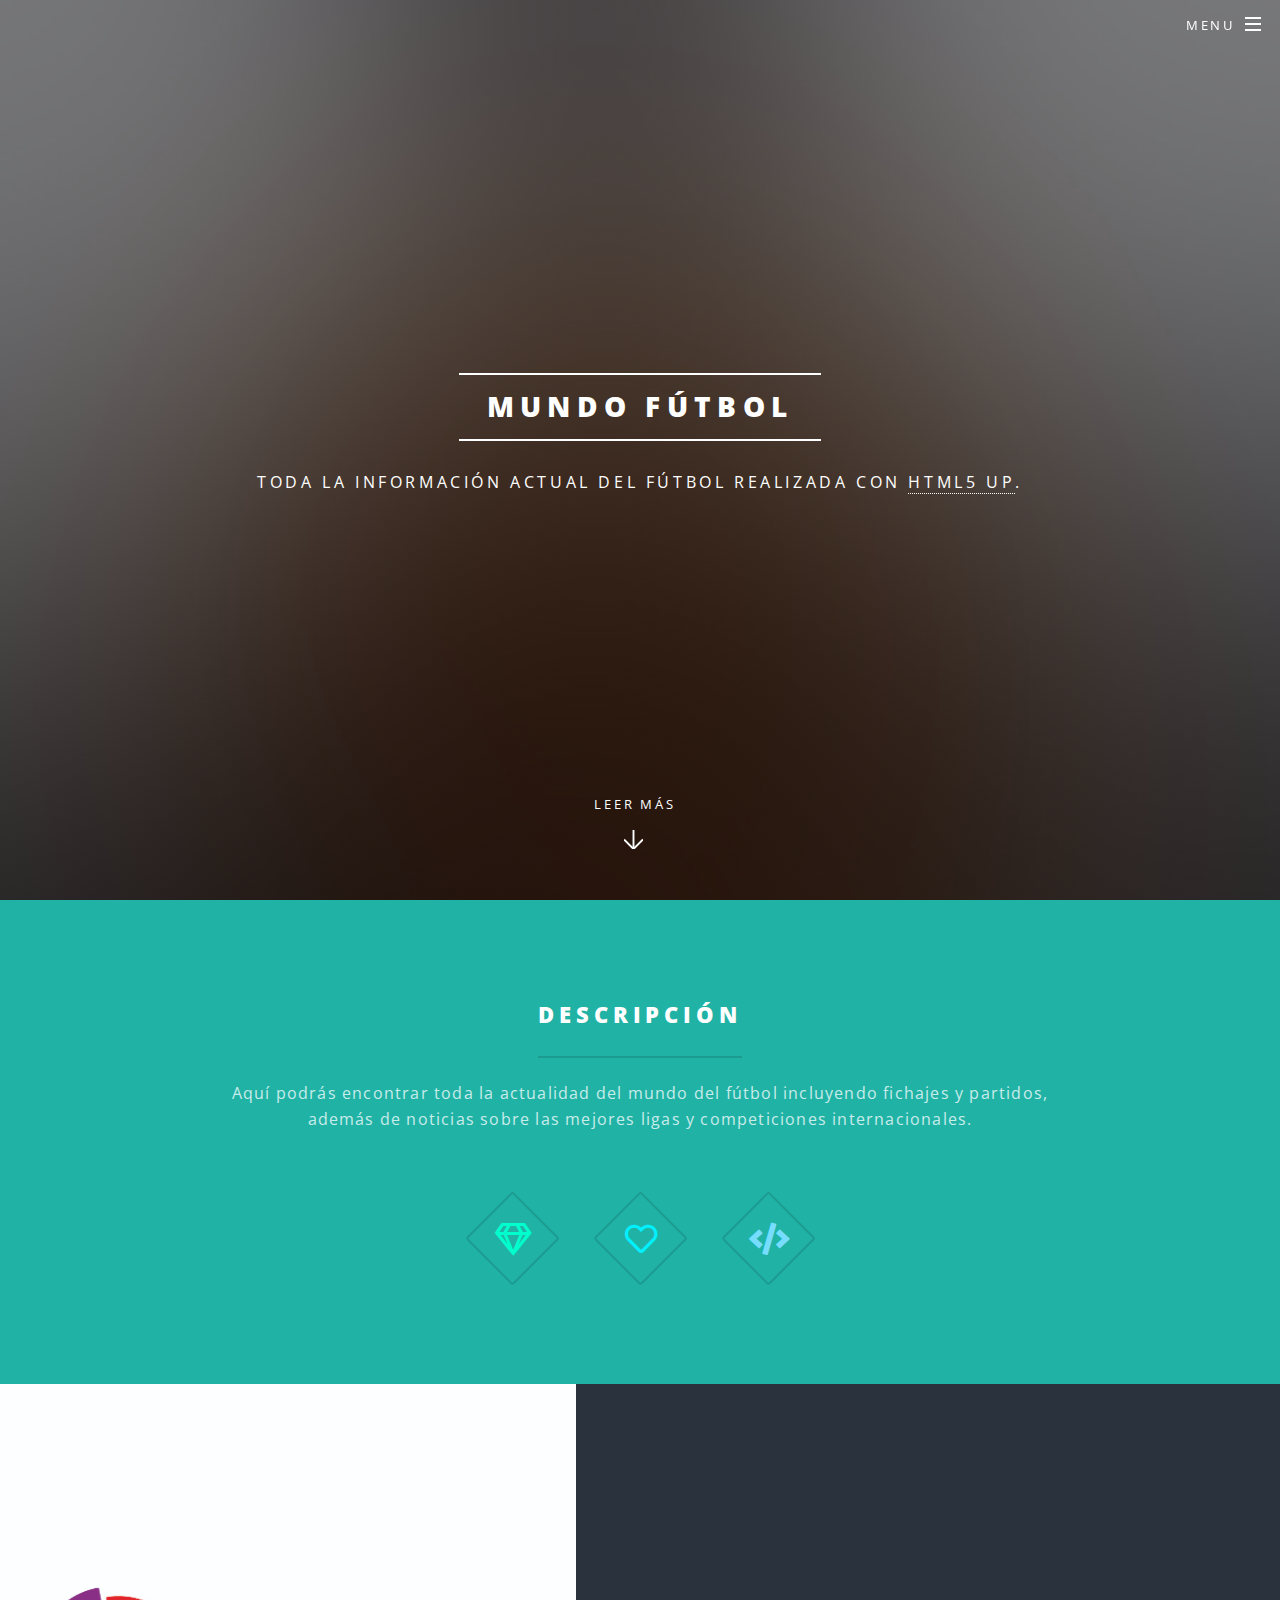
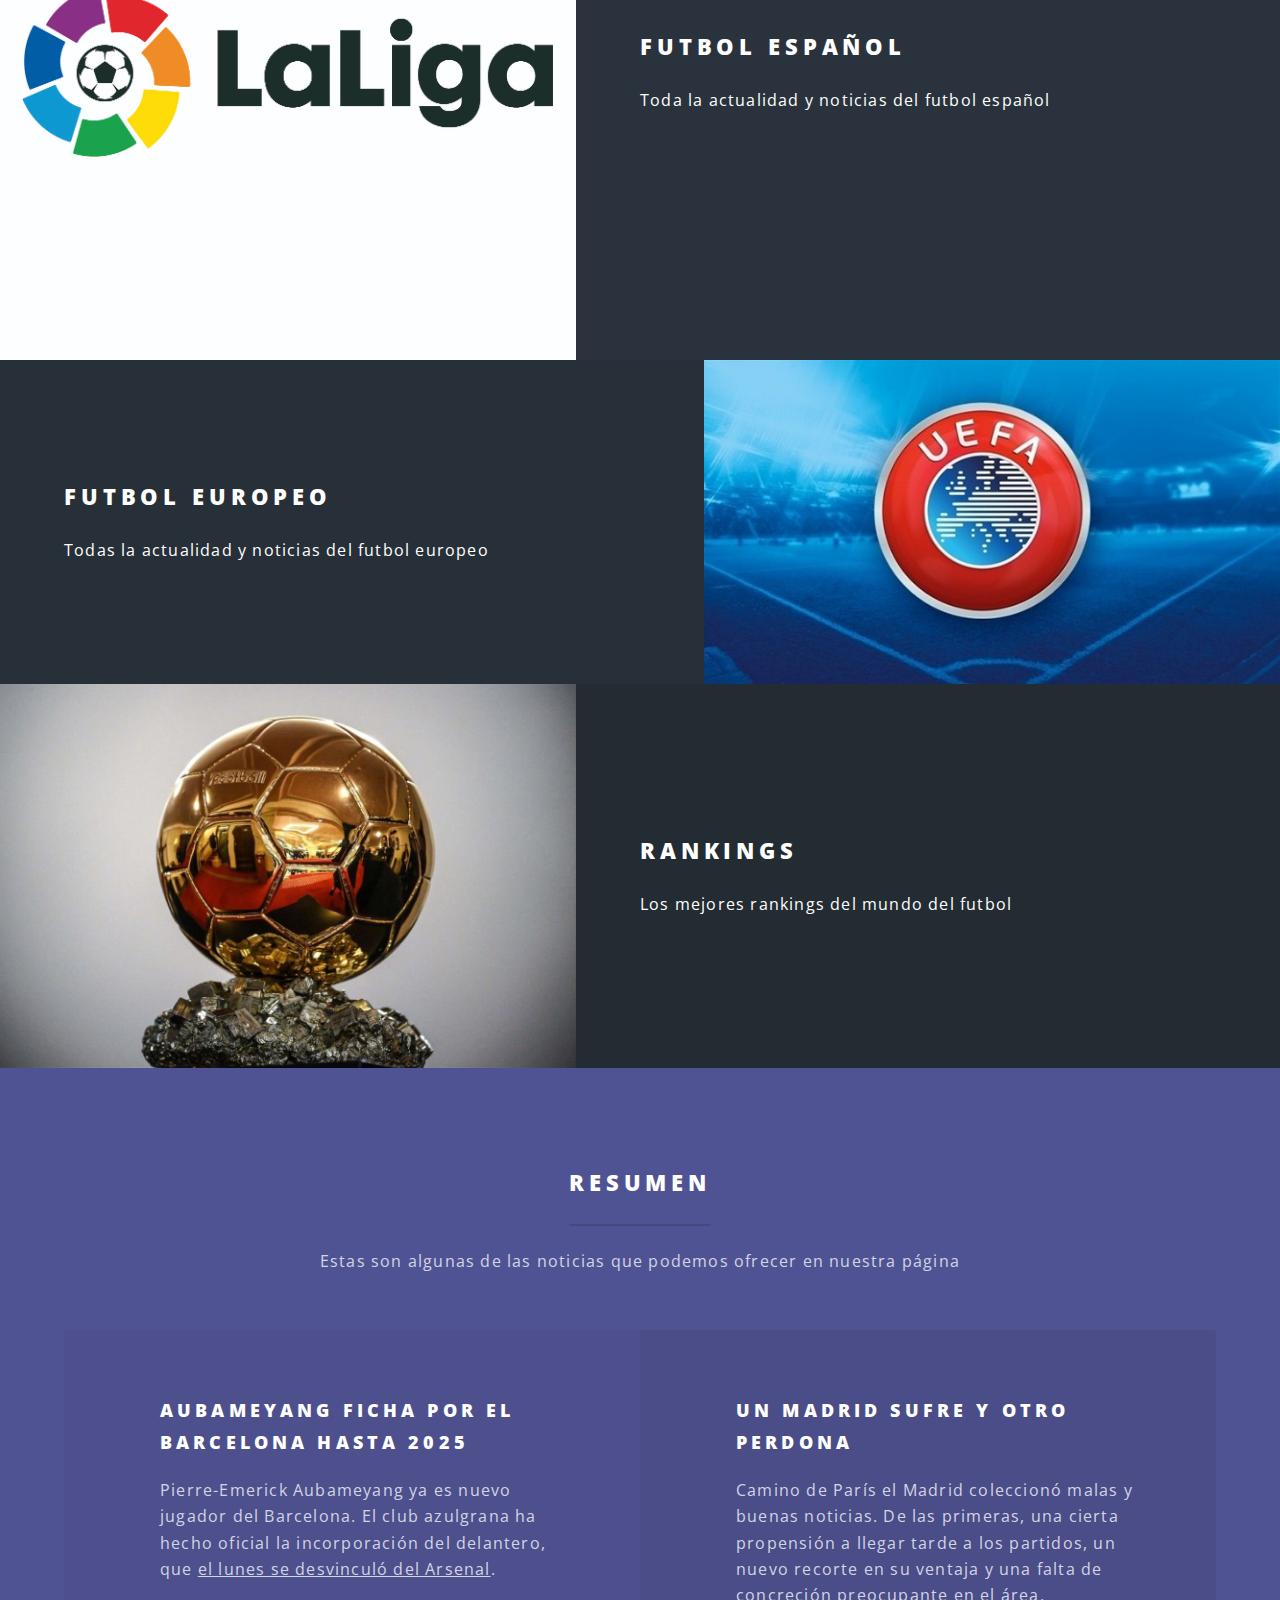
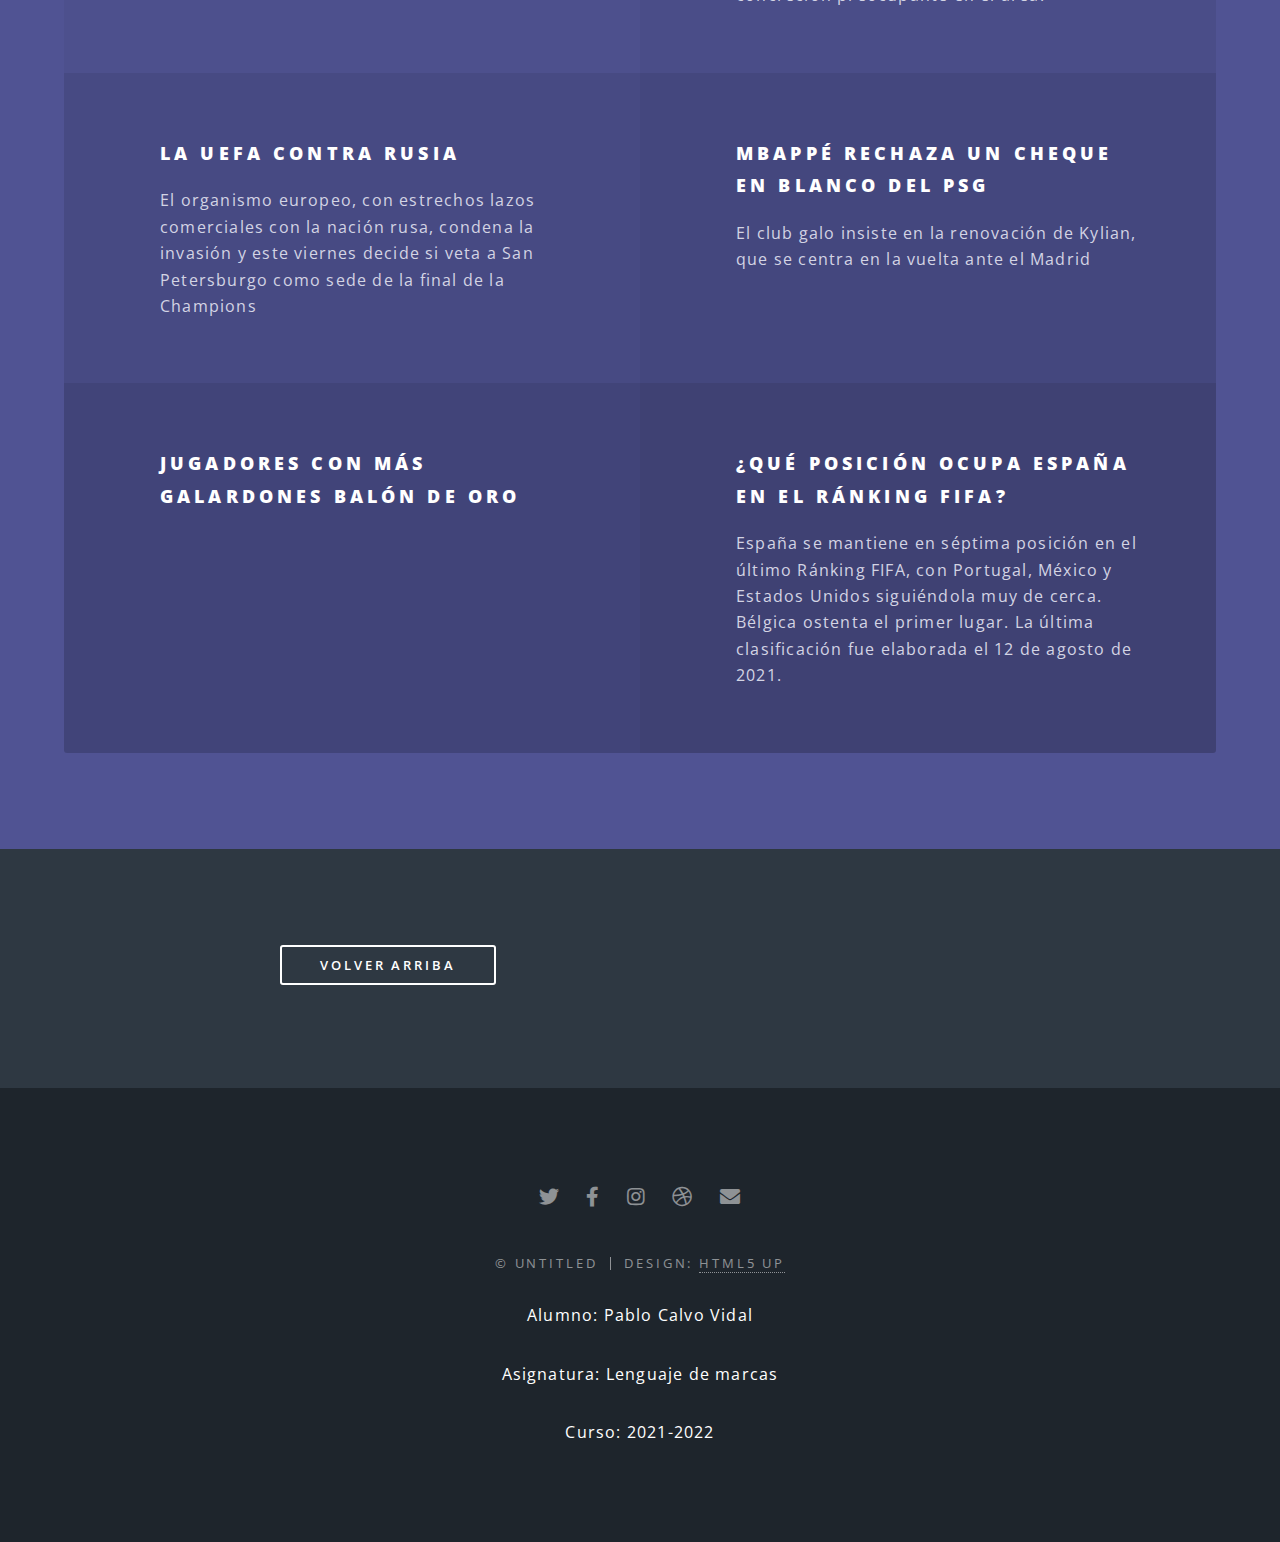
==== index.html @ 1aa82de8 "portada" ====
<!DOCTYPE HTML>
<!--
	Spectral by HTML5 UP
	html5up.net | @ajlkn
	Free for personal and commercial use under the CCA 3.0 license (html5up.net/license)
-->
<html>
	<head>
		<title>Spectral by HTML5 UP</title>
		<meta charset="utf-8" />
		<meta name="viewport" content="width=device-width, initial-scale=1, user-scalable=no" />
		<link rel="stylesheet" href="assets/css/main.css" />
		<noscript><link rel="stylesheet" href="assets/css/noscript.css" /></noscript>
	</head>
	<body class="landing is-preload">

		<!-- Page Wrapper -->
			<div id="page-wrapper">

				<!-- Header -->
					<header id="header" class="alt">
						<h1><a href="index.html">Spectral</a></h1>
						<nav id="nav">
							<ul>
								<li class="special">
									<a href="#menu" class="menuToggle"><span>Menu</span></a>
									<div id="menu">
										<ul>
											<li><a href="index.html">Home</a></li>
											<li><a href="generic.html">Generic</a></li>
											<li><a href="elements.html">Elements</a></li>
											<li><a href="#">Sign Up</a></li>
											<li><a href="#">Log In</a></li>
										</ul>
									</div>
								</li>
							</ul>
						</nav>
					</header>

				<!-- Banner -->
					<section id="banner">
						<div class="inner">
							<h2>Mundo Fútbol</h2>
							<p>Toda la información actual del fútbol realizada con <a href="http://html5up.net">HTML5 UP</a>.</p>
						</div>
						<a href="#one" class="more scrolly">Leer más</a>
					</section>

				<!-- One -->
					<section id="one" class="wrapper style1 special">
						<div class="inner">
							<header class="major">
								<h2>Descripción</h2>
								<p>Aquí podrás encontrar toda la actualidad del mundo del fútbol incluyendo fichajes y partidos, <br> 
					            además de noticias sobre las mejores ligas y competiciones internacionales.</p>
							</header>
							<ul class="icons major">
								<li><span class="icon fa-gem major style1"><span class="label">Lorem</span></span></li>
								<li><span class="icon fa-heart major style2"><span class="label">Ipsum</span></span></li>
								<li><span class="icon solid fa-code major style3"><span class="label">Dolor</span></span></li>
							</ul>
						</div>
					</section>

				<!-- Two -->
					<section id="two" class="wrapper alt style2">
						<section class="spotlight">
							<div class="image"><img src="images/LaLiga.jpg" alt="" /></div><div class="content">
								<h2>Futbol Español</h2>
								<p>Toda la actualidad y noticias del futbol español</p>
							</div>
						</section>
						<section class="spotlight">
							<div class="image"><img src="images/UEFA.jpg" alt="" /></div><div class="content">
								<h2>Futbol Europeo</h2>
								<p>Todas la actualidad y noticias del futbol europeo</p>
							</div>
						</section>
						<section class="spotlight">
							<div class="image"><img src="images/BalonDeOro.jpg" alt="" /></div><div class="content">
								<h2>Rankings</h2>
								<p>Los mejores rankings del mundo del futbol</p>
							</div>
						</section>
					</section>

				<!-- Three -->
					<section id="three" class="wrapper style3 special">
						<div class="inner">
							<header class="major">
								<h2>Resumen</h2>
								<p>Estas son algunas de las noticias que podemos ofrecer en nuestra página</p>
							</header>
							<ul class="features">
								<li>
									<h3>Aubameyang ficha por el Barcelona hasta 2025</h3>
									<p>Pierre-Emerick Aubameyang ya es nuevo jugador del Barcelona. El club azulgrana ha hecho oficial la incorporación
									del delantero, que <u>el lunes se desvinculó del Arsenal</u>.</p>
								</li>
								<li>
									<h3>Un Madrid sufre y otro perdona</h3>
									<p>Camino de París el Madrid coleccionó malas y buenas noticias. De las primeras, una cierta propensión a llegar tarde
									a los partidos, un nuevo recorte en su ventaja y una falta de concreción preocupante en el área.</p>
								</li>
								<li>
									<h3>La UEFA contra Rusia</h3>
									<p>El organismo europeo, con estrechos lazos comerciales con la nación rusa, condena la invasión y este viernes decide si 
									veta a San Petersburgo como sede de la final de la Champions</p>
								</li>
								<li>
									<h3>Mbappé rechaza un cheque en blanco del PSG</h3>
									<p>El club galo insiste en la renovación de Kylian, que se centra en la vuelta ante el Madrid</p>
								</li>
								<li>
									<h3>JUGADORES CON MÁS GALARDONES BALÓN DE ORO</h3>
								</li>
								<li>
									<h3>¿QUÉ POSICIÓN OCUPA ESPAÑA EN EL RÁNKING FIFA?</h3>
									<p>España se mantiene en séptima posición en el último Ránking FIFA, con Portugal, México y Estados Unidos siguiéndola muy de cerca. Bélgica ostenta el primer lugar. La 
									última clasificación fue elaborada el 12 de agosto de 2021.</p>
								</li>
							</ul>
						</div>
					</section>

				<!-- CTA -->
					<section id="cta" class="wrapper style4">
						<div class="inner">
							<ul class="actions stacked">
								<li><a href="#" class="button fit">Volver arriba</a></li>
							</ul>
						</div>
					</section>

				<!-- Footer -->
					<footer id="footer">
						<ul class="icons">
							<li><a href="#" class="icon brands fa-twitter"><span class="label">Twitter</span></a></li>
							<li><a href="#" class="icon brands fa-facebook-f"><span class="label">Facebook</span></a></li>
							<li><a href="#" class="icon brands fa-instagram"><span class="label">Instagram</span></a></li>
							<li><a href="#" class="icon brands fa-dribbble"><span class="label">Dribbble</span></a></li>
							<li><a href="#" class="icon solid fa-envelope"><span class="label">Email</span></a></li>
						</ul>
						<ul class="copyright">
							<li>&copy; Untitled</li><li>Design: <a href="http://html5up.net">HTML5 UP</a></li>
						</ul>
						<p>Alumno: Pablo Calvo Vidal</p>
        				<p>Asignatura: Lenguaje de marcas</p>
        				<p>Curso: 2021-2022</p>
					</footer>

			</div>

		<!-- Scripts -->
			<script src="assets/js/jquery.min.js"></script>
			<script src="assets/js/jquery.scrollex.min.js"></script>
			<script src="assets/js/jquery.scrolly.min.js"></script>
			<script src="assets/js/browser.min.js"></script>
			<script src="assets/js/breakpoints.min.js"></script>
			<script src="assets/js/util.js"></script>
			<script src="assets/js/main.js"></script>

	</body>
</html>
---- assets/css/main.css ----
@import url(fontawesome-all.min.css);
@import url("https://fonts.googleapis.com/css?family=Open+Sans:400,400italic,600,600italic,800,800italic");

/*
	Spectral by HTML5 UP
	html5up.net | @ajlkn
	Free for personal and commercial use under the CCA 3.0 license (html5up.net/license)
*/

html, body, div, span, applet, object,
iframe, h1, h2, h3, h4, h5, h6, p, blockquote,
pre, a, abbr, acronym, address, big, cite,
code, del, dfn, em, img, ins, kbd, q, s, samp,
small, strike, strong, sub, sup, tt, var, b,
u, i, center, dl, dt, dd, ol, ul, li, fieldset,
form, label, legend, table, caption, tbody,
tfoot, thead, tr, th, td, article, aside,
canvas, details, embed, figure, figcaption,
footer, header, hgroup, menu, nav, output, ruby,
section, summary, time, mark, audio, video {
	margin: 0;
	padding: 0;
	border: 0;
	font-size: 100%;
	font: inherit;
	vertical-align: baseline;}

article, aside, details, figcaption, figure,
footer, header, hgroup, menu, nav, section {
	display: block;}

body {
	line-height: 1;
}

ol, ul {
	list-style: none;
}

blockquote, q {
	quotes: none;
}

	blockquote:before, blockquote:after, q:before, q:after {
		content: '';
		content: none;
	}

table {
	border-collapse: collapse;
	border-spacing: 0;
}

body {
	-webkit-text-size-adjust: none;
}

mark {
	background-color: transparent;
	color: inherit;
}

input::-moz-focus-inner {
	border: 0;
	padding: 0;
}

input, select, textarea {
	-moz-appearance: none;
	-webkit-appearance: none;
	-ms-appearance: none;
	appearance: none;
}

/* Basic */

	@-ms-viewport {
		width: device-width;
	}

	html {
		box-sizing: border-box;
	}

	*, *:before, *:after {
		box-sizing: inherit;
	}

	body {
		background: #2e3842;
	}

		body.is-preload *, body.is-preload *:before, body.is-preload *:after {
			-moz-animation: none !important;
			-webkit-animation: none !important;
			-ms-animation: none !important;
			animation: none !important;
			-moz-transition: none !important;
			-webkit-transition: none !important;
			-ms-transition: none !important;
			transition: none !important;
		}

	body, input, select, textarea {
		color: #fff;
		font-family: "Open Sans", Helvetica, sans-serif;
		font-size: 15pt;
		font-weight: 400;
		letter-spacing: 0.075em;
		line-height: 1.65em;
	}

		@media screen and (max-width: 1680px) {

			body, input, select, textarea {
				font-size: 13pt;
			}

		}

		@media screen and (max-width: 1280px) {

			body, input, select, textarea {
				font-size: 12pt;
			}

		}

		@media screen and (max-width: 736px) {

			body, input, select, textarea {
				font-size: 11pt;
				letter-spacing: 0.0375em;
			}

		}

	a {
		-moz-transition: color 0.2s ease, border-bottom-color 0.2s ease;
		-webkit-transition: color 0.2s ease, border-bottom-color 0.2s ease;
		-ms-transition: color 0.2s ease, border-bottom-color 0.2s ease;
		transition: color 0.2s ease, border-bottom-color 0.2s ease;
		border-bottom: dotted 1px;
		color: inherit;
		text-decoration: none;
	}

		a:hover {
			border-bottom-color: transparent;
		}

	strong, b {
		color: #fff;
		font-weight: 600;
	}

	em, i {
		font-style: italic;
	}

	p {
		margin: 0 0 2em 0;
	}

	h1, h2, h3, h4, h5, h6 {
		color: #fff;
		font-weight: 800;
		letter-spacing: 0.225em;
		line-height: 1em;
		margin: 0 0 1em 0;
		text-transform: uppercase;
	}

		h1 a, h2 a, h3 a, h4 a, h5 a, h6 a {
			color: inherit;
			text-decoration: none;
		}

	h2 {
		font-size: 1.35em;
		line-height: 1.75em;
	}

		@media screen and (max-width: 736px) {

			h2 {
				font-size: 1.1em;
				line-height: 1.65em;
			}

		}

	h3 {
		font-size: 1.15em;
		line-height: 1.75em;
	}

		@media screen and (max-width: 736px) {

			h3 {
				font-size: 1em;
				line-height: 1.65em;
			}

		}

	h4 {
		font-size: 1em;
		line-height: 1.5em;
	}

	h5 {
		font-size: 0.8em;
		line-height: 1.5em;
	}

	h6 {
		font-size: 0.7em;
		line-height: 1.5em;
	}

	sub {
		font-size: 0.8em;
		position: relative;
		top: 0.5em;
	}

	sup {
		font-size: 0.8em;
		position: relative;
		top: -0.5em;
	}

	hr {
		border: 0;
		border-bottom: solid 2px #fff;
		margin: 3em 0;
	}

		hr.major {
			margin: 4.5em 0;
		}

	blockquote {
		border-left: solid 4px #fff;
		font-style: italic;
		margin: 0 0 2em 0;
		padding: 0.5em 0 0.5em 2em;
	}

	code {
		background: rgba(144, 144, 144, 0.25);
		border-radius: 3px;
		font-family: "Courier New", monospace;
		font-size: 0.9em;
		letter-spacing: 0;
		margin: 0 0.25em;
		padding: 0.25em 0.65em;
	}

	pre {
		-webkit-overflow-scrolling: touch;
		font-family: "Courier New", monospace;
		font-size: 0.9em;
		margin: 0 0 2em 0;
	}

		pre code {
			display: block;
			line-height: 1.75em;
			padding: 1em 1.5em;
			overflow-x: auto;
		}

	.align-left {
		text-align: left;
	}

	.align-center {
		text-align: center;
	}

	.align-right {
		text-align: right;
	}

/* Row */

	.row {
		display: flex;
		flex-wrap: wrap;
		box-sizing: border-box;
		align-items: stretch;
	}

		.row > * {
			box-sizing: border-box;
		}

		.row.gtr-uniform > * > :last-child {
			margin-bottom: 0;
		}

		.row.aln-left {
			justify-content: flex-start;
		}

		.row.aln-center {
			justify-content: center;
		}

		.row.aln-right {
			justify-content: flex-end;
		}

		.row.aln-top {
			align-items: flex-start;
		}

		.row.aln-middle {
			align-items: center;
		}

		.row.aln-bottom {
			align-items: flex-end;
		}

		.row > .imp {
			order: -1;
		}

		.row > .col-1 {
			width: 8.33333%;
		}

		.row > .off-1 {
			margin-left: 8.33333%;
		}

		.row > .col-2 {
			width: 16.66667%;
		}

		.row > .off-2 {
			margin-left: 16.66667%;
		}

		.row > .col-3 {
			width: 25%;
		}

		.row > .off-3 {
			margin-left: 25%;
		}

		.row > .col-4 {
			width: 33.33333%;
		}

		.row > .off-4 {
			margin-left: 33.33333%;
		}

		.row > .col-5 {
			width: 41.66667%;
		}

		.row > .off-5 {
			margin-left: 41.66667%;
		}

		.row > .col-6 {
			width: 50%;
		}

		.row > .off-6 {
			margin-left: 50%;
		}

		.row > .col-7 {
			width: 58.33333%;
		}

		.row > .off-7 {
			margin-left: 58.33333%;
		}

		.row > .col-8 {
			width: 66.66667%;
		}

		.row > .off-8 {
			margin-left: 66.66667%;
		}

		.row > .col-9 {
			width: 75%;
		}

		.row > .off-9 {
			margin-left: 75%;
		}

		.row > .col-10 {
			width: 83.33333%;
		}

		.row > .off-10 {
			margin-left: 83.33333%;
		}

		.row > .col-11 {
			width: 91.66667%;
		}

		.row > .off-11 {
			margin-left: 91.66667%;
		}

		.row > .col-12 {
			width: 100%;
		}

		.row > .off-12 {
			margin-left: 100%;
		}

		.row.gtr-0 {
			margin-top: 0;
			margin-left: 0em;
		}

			.row.gtr-0 > * {
				padding: 0 0 0 0em;
			}

			.row.gtr-0.gtr-uniform {
				margin-top: 0em;
			}

				.row.gtr-0.gtr-uniform > * {
					padding-top: 0em;
				}

		.row.gtr-25 {
			margin-top: 0;
			margin-left: -0.375em;
		}

			.row.gtr-25 > * {
				padding: 0 0 0 0.375em;
			}

			.row.gtr-25.gtr-uniform {
				margin-top: -0.375em;
			}

				.row.gtr-25.gtr-uniform > * {
					padding-top: 0.375em;
				}

		.row.gtr-50 {
			margin-top: 0;
			margin-left: -0.75em;
		}

			.row.gtr-50 > * {
				padding: 0 0 0 0.75em;
			}

			.row.gtr-50.gtr-uniform {
				margin-top: -0.75em;
			}

				.row.gtr-50.gtr-uniform > * {
					padding-top: 0.75em;
				}

		.row {
			margin-top: 0;
			margin-left: -1.5em;
		}

			.row > * {
				padding: 0 0 0 1.5em;
			}

			.row.gtr-uniform {
				margin-top: -1.5em;
			}

				.row.gtr-uniform > * {
					padding-top: 1.5em;
				}

		.row.gtr-150 {
			margin-top: 0;
			margin-left: -2.25em;
		}

			.row.gtr-150 > * {
				padding: 0 0 0 2.25em;
			}

			.row.gtr-150.gtr-uniform {
				margin-top: -2.25em;
			}

				.row.gtr-150.gtr-uniform > * {
					padding-top: 2.25em;
				}

		.row.gtr-200 {
			margin-top: 0;
			margin-left: -3em;
		}

			.row.gtr-200 > * {
				padding: 0 0 0 3em;
			}

			.row.gtr-200.gtr-uniform {
				margin-top: -3em;
			}

				.row.gtr-200.gtr-uniform > * {
					padding-top: 3em;
				}

		@media screen and (max-width: 1680px) {

			.row {
				display: flex;
				flex-wrap: wrap;
				box-sizing: border-box;
				align-items: stretch;
			}

				.row > * {
					box-sizing: border-box;
				}

				.row.gtr-uniform > * > :last-child {
					margin-bottom: 0;
				}

				.row.aln-left {
					justify-content: flex-start;
				}

				.row.aln-center {
					justify-content: center;
				}

				.row.aln-right {
					justify-content: flex-end;
				}

				.row.aln-top {
					align-items: flex-start;
				}

				.row.aln-middle {
					align-items: center;
				}

				.row.aln-bottom {
					align-items: flex-end;
				}

				.row > .imp-xlarge {
					order: -1;
				}

				.row > .col-1-xlarge {
					width: 8.33333%;
				}

				.row > .off-1-xlarge {
					margin-left: 8.33333%;
				}

				.row > .col-2-xlarge {
					width: 16.66667%;
				}

				.row > .off-2-xlarge {
					margin-left: 16.66667%;
				}

				.row > .col-3-xlarge {
					width: 25%;
				}

				.row > .off-3-xlarge {
					margin-left: 25%;
				}

				.row > .col-4-xlarge {
					width: 33.33333%;
				}

				.row > .off-4-xlarge {
					margin-left: 33.33333%;
				}

				.row > .col-5-xlarge {
					width: 41.66667%;
				}

				.row > .off-5-xlarge {
					margin-left: 41.66667%;
				}

				.row > .col-6-xlarge {
					width: 50%;
				}

				.row > .off-6-xlarge {
					margin-left: 50%;
				}

				.row > .col-7-xlarge {
					width: 58.33333%;
				}

				.row > .off-7-xlarge {
					margin-left: 58.33333%;
				}

				.row > .col-8-xlarge {
					width: 66.66667%;
				}

				.row > .off-8-xlarge {
					margin-left: 66.66667%;
				}

				.row > .col-9-xlarge {
					width: 75%;
				}

				.row > .off-9-xlarge {
					margin-left: 75%;
				}

				.row > .col-10-xlarge {
					width: 83.33333%;
				}

				.row > .off-10-xlarge {
					margin-left: 83.33333%;
				}

				.row > .col-11-xlarge {
					width: 91.66667%;
				}

				.row > .off-11-xlarge {
					margin-left: 91.66667%;
				}

				.row > .col-12-xlarge {
					width: 100%;
				}

				.row > .off-12-xlarge {
					margin-left: 100%;
				}

				.row.gtr-0 {
					margin-top: 0;
					margin-left: 0em;
				}

					.row.gtr-0 > * {
						padding: 0 0 0 0em;
					}

					.row.gtr-0.gtr-uniform {
						margin-top: 0em;
					}

						.row.gtr-0.gtr-uniform > * {
							padding-top: 0em;
						}

				.row.gtr-25 {
					margin-top: 0;
					margin-left: -0.375em;
				}

					.row.gtr-25 > * {
						padding: 0 0 0 0.375em;
					}

					.row.gtr-25.gtr-uniform {
						margin-top: -0.375em;
					}

						.row.gtr-25.gtr-uniform > * {
							padding-top: 0.375em;
						}

				.row.gtr-50 {
					margin-top: 0;
					margin-left: -0.75em;
				}

					.row.gtr-50 > * {
						padding: 0 0 0 0.75em;
					}

					.row.gtr-50.gtr-uniform {
						margin-top: -0.75em;
					}

						.row.gtr-50.gtr-uniform > * {
							padding-top: 0.75em;
						}

				.row {
					margin-top: 0;
					margin-left: -1.5em;
				}

					.row > * {
						padding: 0 0 0 1.5em;
					}

					.row.gtr-uniform {
						margin-top: -1.5em;
					}

						.row.gtr-uniform > * {
							padding-top: 1.5em;
						}

				.row.gtr-150 {
					margin-top: 0;
					margin-left: -2.25em;
				}

					.row.gtr-150 > * {
						padding: 0 0 0 2.25em;
					}

					.row.gtr-150.gtr-uniform {
						margin-top: -2.25em;
					}

						.row.gtr-150.gtr-uniform > * {
							padding-top: 2.25em;
						}

				.row.gtr-200 {
					margin-top: 0;
					margin-left: -3em;
				}

					.row.gtr-200 > * {
						padding: 0 0 0 3em;
					}

					.row.gtr-200.gtr-uniform {
						margin-top: -3em;
					}

						.row.gtr-200.gtr-uniform > * {
							padding-top: 3em;
						}

		}

		@media screen and (max-width: 1280px) {

			.row {
				display: flex;
				flex-wrap: wrap;
				box-sizing: border-box;
				align-items: stretch;
			}

				.row > * {
					box-sizing: border-box;
				}

				.row.gtr-uniform > * > :last-child {
					margin-bottom: 0;
				}

				.row.aln-left {
					justify-content: flex-start;
				}

				.row.aln-center {
					justify-content: center;
				}

				.row.aln-right {
					justify-content: flex-end;
				}

				.row.aln-top {
					align-items: flex-start;
				}

				.row.aln-middle {
					align-items: center;
				}

				.row.aln-bottom {
					align-items: flex-end;
				}

				.row > .imp-large {
					order: -1;
				}

				.row > .col-1-large {
					width: 8.33333%;
				}

				.row > .off-1-large {
					margin-left: 8.33333%;
				}

				.row > .col-2-large {
					width: 16.66667%;
				}

				.row > .off-2-large {
					margin-left: 16.66667%;
				}

				.row > .col-3-large {
					width: 25%;
				}

				.row > .off-3-large {
					margin-left: 25%;
				}

				.row > .col-4-large {
					width: 33.33333%;
				}

				.row > .off-4-large {
					margin-left: 33.33333%;
				}

				.row > .col-5-large {
					width: 41.66667%;
				}

				.row > .off-5-large {
					margin-left: 41.66667%;
				}

				.row > .col-6-large {
					width: 50%;
				}

				.row > .off-6-large {
					margin-left: 50%;
				}

				.row > .col-7-large {
					width: 58.33333%;
				}

				.row > .off-7-large {
					margin-left: 58.33333%;
				}

				.row > .col-8-large {
					width: 66.66667%;
				}

				.row > .off-8-large {
					margin-left: 66.66667%;
				}

				.row > .col-9-large {
					width: 75%;
				}

				.row > .off-9-large {
					margin-left: 75%;
				}

				.row > .col-10-large {
					width: 83.33333%;
				}

				.row > .off-10-large {
					margin-left: 83.33333%;
				}

				.row > .col-11-large {
					width: 91.66667%;
				}

				.row > .off-11-large {
					margin-left: 91.66667%;
				}

				.row > .col-12-large {
					width: 100%;
				}

				.row > .off-12-large {
					margin-left: 100%;
				}

				.row.gtr-0 {
					margin-top: 0;
					margin-left: 0em;
				}

					.row.gtr-0 > * {
						padding: 0 0 0 0em;
					}

					.row.gtr-0.gtr-uniform {
						margin-top: 0em;
					}

						.row.gtr-0.gtr-uniform > * {
							padding-top: 0em;
						}

				.row.gtr-25 {
					margin-top: 0;
					margin-left: -0.375em;
				}

					.row.gtr-25 > * {
						padding: 0 0 0 0.375em;
					}

					.row.gtr-25.gtr-uniform {
						margin-top: -0.375em;
					}

						.row.gtr-25.gtr-uniform > * {
							padding-top: 0.375em;
						}

				.row.gtr-50 {
					margin-top: 0;
					margin-left: -0.75em;
				}

					.row.gtr-50 > * {
						padding: 0 0 0 0.75em;
					}

					.row.gtr-50.gtr-uniform {
						margin-top: -0.75em;
					}

						.row.gtr-50.gtr-uniform > * {
							padding-top: 0.75em;
						}

				.row {
					margin-top: 0;
					margin-left: -1.5em;
				}

					.row > * {
						padding: 0 0 0 1.5em;
					}

					.row.gtr-uniform {
						margin-top: -1.5em;
					}

						.row.gtr-uniform > * {
							padding-top: 1.5em;
						}

				.row.gtr-150 {
					margin-top: 0;
					margin-left: -2.25em;
				}

					.row.gtr-150 > * {
						padding: 0 0 0 2.25em;
					}

					.row.gtr-150.gtr-uniform {
						margin-top: -2.25em;
					}

						.row.gtr-150.gtr-uniform > * {
							padding-top: 2.25em;
						}

				.row.gtr-200 {
					margin-top: 0;
					margin-left: -3em;
				}

					.row.gtr-200 > * {
						padding: 0 0 0 3em;
					}

					.row.gtr-200.gtr-uniform {
						margin-top: -3em;
					}

						.row.gtr-200.gtr-uniform > * {
							padding-top: 3em;
						}

		}

		@media screen and (max-width: 980px) {

			.row {
				display: flex;
				flex-wrap: wrap;
				box-sizing: border-box;
				align-items: stretch;
			}

				.row > * {
					box-sizing: border-box;
				}

				.row.gtr-uniform > * > :last-child {
					margin-bottom: 0;
				}

				.row.aln-left {
					justify-content: flex-start;
				}

				.row.aln-center {
					justify-content: center;
				}

				.row.aln-right {
					justify-content: flex-end;
				}

				.row.aln-top {
					align-items: flex-start;
				}

				.row.aln-middle {
					align-items: center;
				}

				.row.aln-bottom {
					align-items: flex-end;
				}

				.row > .imp-medium {
					order: -1;
				}

				.row > .col-1-medium {
					width: 8.33333%;
				}

				.row > .off-1-medium {
					margin-left: 8.33333%;
				}

				.row > .col-2-medium {
					width: 16.66667%;
				}

				.row > .off-2-medium {
					margin-left: 16.66667%;
				}

				.row > .col-3-medium {
					width: 25%;
				}

				.row > .off-3-medium {
					margin-left: 25%;
				}

				.row > .col-4-medium {
					width: 33.33333%;
				}

				.row > .off-4-medium {
					margin-left: 33.33333%;
				}

				.row > .col-5-medium {
					width: 41.66667%;
				}

				.row > .off-5-medium {
					margin-left: 41.66667%;
				}

				.row > .col-6-medium {
					width: 50%;
				}

				.row > .off-6-medium {
					margin-left: 50%;
				}

				.row > .col-7-medium {
					width: 58.33333%;
				}

				.row > .off-7-medium {
					margin-left: 58.33333%;
				}

				.row > .col-8-medium {
					width: 66.66667%;
				}

				.row > .off-8-medium {
					margin-left: 66.66667%;
				}

				.row > .col-9-medium {
					width: 75%;
				}

				.row > .off-9-medium {
					margin-left: 75%;
				}

				.row > .col-10-medium {
					width: 83.33333%;
				}

				.row > .off-10-medium {
					margin-left: 83.33333%;
				}

				.row > .col-11-medium {
					width: 91.66667%;
				}

				.row > .off-11-medium {
					margin-left: 91.66667%;
				}

				.row > .col-12-medium {
					width: 100%;
				}

				.row > .off-12-medium {
					margin-left: 100%;
				}

				.row.gtr-0 {
					margin-top: 0;
					margin-left: 0em;
				}

					.row.gtr-0 > * {
						padding: 0 0 0 0em;
					}

					.row.gtr-0.gtr-uniform {
						margin-top: 0em;
					}

						.row.gtr-0.gtr-uniform > * {
							padding-top: 0em;
						}

				.row.gtr-25 {
					margin-top: 0;
					margin-left: -0.375em;
				}

					.row.gtr-25 > * {
						padding: 0 0 0 0.375em;
					}

					.row.gtr-25.gtr-uniform {
						margin-top: -0.375em;
					}

						.row.gtr-25.gtr-uniform > * {
							padding-top: 0.375em;
						}

				.row.gtr-50 {
					margin-top: 0;
					margin-left: -0.75em;
				}

					.row.gtr-50 > * {
						padding: 0 0 0 0.75em;
					}

					.row.gtr-50.gtr-uniform {
						margin-top: -0.75em;
					}

						.row.gtr-50.gtr-uniform > * {
							padding-top: 0.75em;
						}

				.row {
					margin-top: 0;
					margin-left: -1.5em;
				}

					.row > * {
						padding: 0 0 0 1.5em;
					}

					.row.gtr-uniform {
						margin-top: -1.5em;
					}

						.row.gtr-uniform > * {
							padding-top: 1.5em;
						}

				.row.gtr-150 {
					margin-top: 0;
					margin-left: -2.25em;
				}

					.row.gtr-150 > * {
						padding: 0 0 0 2.25em;
					}

					.row.gtr-150.gtr-uniform {
						margin-top: -2.25em;
					}

						.row.gtr-150.gtr-uniform > * {
							padding-top: 2.25em;
						}

				.row.gtr-200 {
					margin-top: 0;
					margin-left: -3em;
				}

					.row.gtr-200 > * {
						padding: 0 0 0 3em;
					}

					.row.gtr-200.gtr-uniform {
						margin-top: -3em;
					}

						.row.gtr-200.gtr-uniform > * {
							padding-top: 3em;
						}

		}

		@media screen and (max-width: 736px) {

			.row {
				display: flex;
				flex-wrap: wrap;
				box-sizing: border-box;
				align-items: stretch;
			}

				.row > * {
					box-sizing: border-box;
				}

				.row.gtr-uniform > * > :last-child {
					margin-bottom: 0;
				}

				.row.aln-left {
					justify-content: flex-start;
				}

				.row.aln-center {
					justify-content: center;
				}

				.row.aln-right {
					justify-content: flex-end;
				}

				.row.aln-top {
					align-items: flex-start;
				}

				.row.aln-middle {
					align-items: center;
				}

				.row.aln-bottom {
					align-items: flex-end;
				}

				.row > .imp-small {
					order: -1;
				}

				.row > .col-1-small {
					width: 8.33333%;
				}

				.row > .off-1-small {
					margin-left: 8.33333%;
				}

				.row > .col-2-small {
					width: 16.66667%;
				}

				.row > .off-2-small {
					margin-left: 16.66667%;
				}

				.row > .col-3-small {
					width: 25%;
				}

				.row > .off-3-small {
					margin-left: 25%;
				}

				.row > .col-4-small {
					width: 33.33333%;
				}

				.row > .off-4-small {
					margin-left: 33.33333%;
				}

				.row > .col-5-small {
					width: 41.66667%;
				}

				.row > .off-5-small {
					margin-left: 41.66667%;
				}

				.row > .col-6-small {
					width: 50%;
				}

				.row > .off-6-small {
					margin-left: 50%;
				}

				.row > .col-7-small {
					width: 58.33333%;
				}

				.row > .off-7-small {
					margin-left: 58.33333%;
				}

				.row > .col-8-small {
					width: 66.66667%;
				}

				.row > .off-8-small {
					margin-left: 66.66667%;
				}

				.row > .col-9-small {
					width: 75%;
				}

				.row > .off-9-small {
					margin-left: 75%;
				}

				.row > .col-10-small {
					width: 83.33333%;
				}

				.row > .off-10-small {
					margin-left: 83.33333%;
				}

				.row > .col-11-small {
					width: 91.66667%;
				}

				.row > .off-11-small {
					margin-left: 91.66667%;
				}

				.row > .col-12-small {
					width: 100%;
				}

				.row > .off-12-small {
					margin-left: 100%;
				}

				.row.gtr-0 {
					margin-top: 0;
					margin-left: 0em;
				}

					.row.gtr-0 > * {
						padding: 0 0 0 0em;
					}

					.row.gtr-0.gtr-uniform {
						margin-top: 0em;
					}

						.row.gtr-0.gtr-uniform > * {
							padding-top: 0em;
						}

				.row.gtr-25 {
					margin-top: 0;
					margin-left: -0.375em;
				}

					.row.gtr-25 > * {
						padding: 0 0 0 0.375em;
					}

					.row.gtr-25.gtr-uniform {
						margin-top: -0.375em;
					}

						.row.gtr-25.gtr-uniform > * {
							padding-top: 0.375em;
						}

				.row.gtr-50 {
					margin-top: 0;
					margin-left: -0.75em;
				}

					.row.gtr-50 > * {
						padding: 0 0 0 0.75em;
					}

					.row.gtr-50.gtr-uniform {
						margin-top: -0.75em;
					}

						.row.gtr-50.gtr-uniform > * {
							padding-top: 0.75em;
						}

				.row {
					margin-top: 0;
					margin-left: -1.5em;
				}

					.row > * {
						padding: 0 0 0 1.5em;
					}

					.row.gtr-uniform {
						margin-top: -1.5em;
					}

						.row.gtr-uniform > * {
							padding-top: 1.5em;
						}

				.row.gtr-150 {
					margin-top: 0;
					margin-left: -2.25em;
				}

					.row.gtr-150 > * {
						padding: 0 0 0 2.25em;
					}

					.row.gtr-150.gtr-uniform {
						margin-top: -2.25em;
					}

						.row.gtr-150.gtr-uniform > * {
							padding-top: 2.25em;
						}

				.row.gtr-200 {
					margin-top: 0;
					margin-left: -3em;
				}

					.row.gtr-200 > * {
						padding: 0 0 0 3em;
					}

					.row.gtr-200.gtr-uniform {
						margin-top: -3em;
					}

						.row.gtr-200.gtr-uniform > * {
							padding-top: 3em;
						}

		}

		@media screen and (max-width: 480px) {

			.row {
				display: flex;
				flex-wrap: wrap;
				box-sizing: border-box;
				align-items: stretch;
			}

				.row > * {
					box-sizing: border-box;
				}

				.row.gtr-uniform > * > :last-child {
					margin-bottom: 0;
				}

				.row.aln-left {
					justify-content: flex-start;
				}

				.row.aln-center {
					justify-content: center;
				}

				.row.aln-right {
					justify-content: flex-end;
				}

				.row.aln-top {
					align-items: flex-start;
				}

				.row.aln-middle {
					align-items: center;
				}

				.row.aln-bottom {
					align-items: flex-end;
				}

				.row > .imp-xsmall {
					order: -1;
				}

				.row > .col-1-xsmall {
					width: 8.33333%;
				}

				.row > .off-1-xsmall {
					margin-left: 8.33333%;
				}

				.row > .col-2-xsmall {
					width: 16.66667%;
				}

				.row > .off-2-xsmall {
					margin-left: 16.66667%;
				}

				.row > .col-3-xsmall {
					width: 25%;
				}

				.row > .off-3-xsmall {
					margin-left: 25%;
				}

				.row > .col-4-xsmall {
					width: 33.33333%;
				}

				.row > .off-4-xsmall {
					margin-left: 33.33333%;
				}

				.row > .col-5-xsmall {
					width: 41.66667%;
				}

				.row > .off-5-xsmall {
					margin-left: 41.66667%;
				}

				.row > .col-6-xsmall {
					width: 50%;
				}

				.row > .off-6-xsmall {
					margin-left: 50%;
				}

				.row > .col-7-xsmall {
					width: 58.33333%;
				}

				.row > .off-7-xsmall {
					margin-left: 58.33333%;
				}

				.row > .col-8-xsmall {
					width: 66.66667%;
				}

				.row > .off-8-xsmall {
					margin-left: 66.66667%;
				}

				.row > .col-9-xsmall {
					width: 75%;
				}

				.row > .off-9-xsmall {
					margin-left: 75%;
				}

				.row > .col-10-xsmall {
					width: 83.33333%;
				}

				.row > .off-10-xsmall {
					margin-left: 83.33333%;
				}

				.row > .col-11-xsmall {
					width: 91.66667%;
				}

				.row > .off-11-xsmall {
					margin-left: 91.66667%;
				}

				.row > .col-12-xsmall {
					width: 100%;
				}

				.row > .off-12-xsmall {
					margin-left: 100%;
				}

				.row.gtr-0 {
					margin-top: 0;
					margin-left: 0em;
				}

					.row.gtr-0 > * {
						padding: 0 0 0 0em;
					}

					.row.gtr-0.gtr-uniform {
						margin-top: 0em;
					}

						.row.gtr-0.gtr-uniform > * {
							padding-top: 0em;
						}

				.row.gtr-25 {
					margin-top: 0;
					margin-left: -0.375em;
				}

					.row.gtr-25 > * {
						padding: 0 0 0 0.375em;
					}

					.row.gtr-25.gtr-uniform {
						margin-top: -0.375em;
					}

						.row.gtr-25.gtr-uniform > * {
							padding-top: 0.375em;
						}

				.row.gtr-50 {
					margin-top: 0;
					margin-left: -0.75em;
				}

					.row.gtr-50 > * {
						padding: 0 0 0 0.75em;
					}

					.row.gtr-50.gtr-uniform {
						margin-top: -0.75em;
					}

						.row.gtr-50.gtr-uniform > * {
							padding-top: 0.75em;
						}

				.row {
					margin-top: 0;
					margin-left: -1.5em;
				}

					.row > * {
						padding: 0 0 0 1.5em;
					}

					.row.gtr-uniform {
						margin-top: -1.5em;
					}

						.row.gtr-uniform > * {
							padding-top: 1.5em;
						}

				.row.gtr-150 {
					margin-top: 0;
					margin-left: -2.25em;
				}

					.row.gtr-150 > * {
						padding: 0 0 0 2.25em;
					}

					.row.gtr-150.gtr-uniform {
						margin-top: -2.25em;
					}

						.row.gtr-150.gtr-uniform > * {
							padding-top: 2.25em;
						}

				.row.gtr-200 {
					margin-top: 0;
					margin-left: -3em;
				}

					.row.gtr-200 > * {
						padding: 0 0 0 3em;
					}

					.row.gtr-200.gtr-uniform {
						margin-top: -3em;
					}

						.row.gtr-200.gtr-uniform > * {
							padding-top: 3em;
						}

		}

/* Section/Article */

	section.special, article.special {
		text-align: center;
	}

	header p {
		color: rgba(255, 255, 255, 0.5);
		position: relative;
		top: -0.25em;
	}

	header h3 + p {
		font-size: 1.1em;
	}

	header h4 + p,
	header h5 + p,
	header h6 + p {
		font-size: 0.9em;
	}

	header.major {
		margin: 0 0 3.5em 0;
	}

		header.major h2, header.major h3, header.major h4, header.major h5, header.major h6 {
			border-bottom: solid 2px #fff;
			display: inline-block;
			padding-bottom: 1em;
			position: relative;
		}

			header.major h2:after, header.major h3:after, header.major h4:after, header.major h5:after, header.major h6:after {
				content: '';
				display: block;
				height: 1px;
			}

		header.major p {
			color: #fff;
			top: 0;
		}

		@media screen and (max-width: 736px) {

			header.major {
				margin: 0 0 2em 0;
			}

		}

	@media screen and (max-width: 980px) {

		header br {
			display: none;
		}

	}

/* Form */

	form {
		margin: 0 0 2em 0;
	}

	label {
		color: #fff;
		display: block;
		font-size: 0.9em;
		font-weight: 600;
		margin: 0 0 1em 0;
	}

	input[type="text"],
	input[type="password"],
	input[type="email"],
	select,
	textarea {
		-moz-appearance: none;
		-webkit-appearance: none;
		-ms-appearance: none;
		appearance: none;
		background-color: rgba(144, 144, 144, 0.25);
		border-radius: 3px;
		border: none;
		color: inherit;
		display: block;
		outline: 0;
		padding: 0 1em;
		text-decoration: none;
		width: 100%;
	}

		input[type="text"]:invalid,
		input[type="password"]:invalid,
		input[type="email"]:invalid,
		select:invalid,
		textarea:invalid {
			box-shadow: none;
		}

		input[type="text"]:focus,
		input[type="password"]:focus,
		input[type="email"]:focus,
		select:focus,
		textarea:focus {
			box-shadow: 0 0 0 2px #21b2a6;
		}

	select {
		background-size: 1.25em;
		background-repeat: no-repeat;
		background-position: calc(100% - 1em) center;
		height: 2.75em;
		padding-right: 2.75em;
		text-overflow: ellipsis;
	}

		select:focus::-ms-value {
			background-color: transparent;
		}

		select::-ms-expand {
			display: none;
		}

	input[type="text"],
	input[type="password"],
	input[type="email"],
	select {
		height: 2.75em;
	}

	textarea {
		padding: 0.75em 1em;
	}

	input[type="checkbox"],
	input[type="radio"] {
		-moz-appearance: none;
		-webkit-appearance: none;
		-ms-appearance: none;
		appearance: none;
		display: block;
		float: left;
		margin-right: -2em;
		opacity: 0;
		width: 1em;
		z-index: -1;
	}

		input[type="checkbox"] + label,
		input[type="radio"] + label {
			text-decoration: none;
			color: #fff;
			cursor: pointer;
			display: inline-block;
			font-size: 1em;
			font-weight: 400;
			padding-left: 2.4em;
			padding-right: 0.75em;
			position: relative;
		}

			input[type="checkbox"] + label:before,
			input[type="radio"] + label:before {
				-moz-osx-font-smoothing: grayscale;
				-webkit-font-smoothing: antialiased;
				display: inline-block;
				font-style: normal;
				font-variant: normal;
				text-rendering: auto;
				line-height: 1;
				text-transform: none !important;
				font-family: 'Font Awesome 5 Free';
				font-weight: 900;
			}

			input[type="checkbox"] + label:before,
			input[type="radio"] + label:before {
				background: rgba(144, 144, 144, 0.25);
				border-radius: 3px;
				content: '';
				display: inline-block;
				font-size: 0.8em;
				height: 2.0625em;
				left: 0;
				line-height: 2.0625em;
				position: absolute;
				text-align: center;
				top: 0;
				width: 2.0625em;
			}

		input[type="checkbox"]:checked + label:before,
		input[type="radio"]:checked + label:before {
			background: #2e3842;
			color: #fff;
			content: '\f00c';
		}

		input[type="checkbox"]:focus + label:before,
		input[type="radio"]:focus + label:before {
			box-shadow: 0 0 0 2px #21b2a6;
		}

	input[type="checkbox"] + label:before {
		border-radius: 3px;
	}

	input[type="radio"] + label:before {
		border-radius: 100%;
	}

	::-webkit-input-placeholder {
		color: rgba(255, 255, 255, 0.5) !important;
		opacity: 1.0;
	}

	:-moz-placeholder {
		color: rgba(255, 255, 255, 0.5) !important;
		opacity: 1.0;
	}

	::-moz-placeholder {
		color: rgba(255, 255, 255, 0.5) !important;
		opacity: 1.0;
	}

	:-ms-input-placeholder {
		color: rgba(255, 255, 255, 0.5) !important;
		opacity: 1.0;
	}

/* Box */

	.box {
		border-radius: 3px;
		border: solid 2px #fff;
		margin-bottom: 2em;
		padding: 1.5em;
	}

		.box > :last-child,
		.box > :last-child > :last-child,
		.box > :last-child > :last-child > :last-child {
			margin-bottom: 0;
		}

		.box.alt {
			border: 0;
			border-radius: 0;
			padding: 0;
		}

/* Icon */

	.icon {
		text-decoration: none;
		border-bottom: none;
		position: relative;
	}

		.icon:before {
			-moz-osx-font-smoothing: grayscale;
			-webkit-font-smoothing: antialiased;
			display: inline-block;
			font-style: normal;
			font-variant: normal;
			text-rendering: auto;
			line-height: 1;
			text-transform: none !important;
			font-family: 'Font Awesome 5 Free';
			font-weight: 400;
		}

		.icon > .label {
			display: none;
		}

		.icon:before {
			line-height: inherit;
		}

		.icon.solid:before {
			font-weight: 900;
		}

		.icon.brands:before {
			font-family: 'Font Awesome 5 Brands';
		}

		.icon.major {
			-moz-transform: rotate(-45deg);
			-webkit-transform: rotate(-45deg);
			-ms-transform: rotate(-45deg);
			transform: rotate(-45deg);
			border-radius: 3px;
			border: solid 2px #fff;
			display: inline-block;
			font-size: 1.35em;
			height: calc(3em + 2px);
			line-height: 3em;
			text-align: center;
			width: calc(3em + 2px);
		}

			.icon.major:before {
				-moz-transform: rotate(45deg);
				-webkit-transform: rotate(45deg);
				-ms-transform: rotate(45deg);
				transform: rotate(45deg);
				display: inline-block;
				font-size: 1.5em;
			}

			@media screen and (max-width: 736px) {

				.icon.major {
					font-size: 1em;
				}

			}

		.icon.style1 {
			color: #00ffcc;
		}

		.icon.style2 {
			color: #00f0ff;
		}

		.icon.style3 {
			color: #76ddff;
		}

/* Image */

	.image {
		border-radius: 3px;
		border: 0;
		display: inline-block;
		position: relative;
	}

		.image img {
			border-radius: 3px;
			display: block;
		}

		.image.left {
			float: left;
			margin: 0 2em 2em 0;
			top: 0.25em;
		}

		.image.right {
			float: right;
			margin: 0 0 2em 2em;
			top: 0.25em;
		}

		.image.left, .image.right {
			max-width: 40%;
		}

			.image.left img, .image.right img {
				width: 100%;
			}

		.image.fit {
			display: block;
			margin: 0 0 2em 0;
			width: 100%;
		}

			.image.fit img {
				width: 100%;
			}

/* List */

	ol {
		list-style: decimal;
		margin: 0 0 2em 0;
		padding-left: 1.25em;
	}

		ol li {
			padding-left: 0.25em;
		}

	ul {
		list-style: disc;
		margin: 0 0 2em 0;
		padding-left: 1em;
	}

		ul li {
			padding-left: 0.5em;
		}

		ul.alt {
			list-style: none;
			padding-left: 0;
		}

			ul.alt li {
				border-top: solid 1px #fff;
				padding: 0.5em 0;
			}

				ul.alt li:first-child {
					border-top: 0;
					padding-top: 0;
				}

	dl {
		margin: 0 0 2em 0;
	}

/* Actions */

	ul.actions {
		display: -moz-flex;
		display: -webkit-flex;
		display: -ms-flex;
		display: flex;
		cursor: default;
		list-style: none;
		margin-left: -1em;
		padding-left: 0;
	}

		ul.actions li {
			padding: 0 0 0 1em;
			vertical-align: middle;
		}

		ul.actions.special {
			-moz-justify-content: center;
			-webkit-justify-content: center;
			-ms-justify-content: center;
			justify-content: center;
			width: 100%;
			margin-left: 0;
		}

			ul.actions.special li:first-child {
				padding-left: 0;
			}

		ul.actions.stacked {
			-moz-flex-direction: column;
			-webkit-flex-direction: column;
			-ms-flex-direction: column;
			flex-direction: column;
			margin-left: 0;
		}

			ul.actions.stacked li {
				padding: 1em 0 0 0;
			}

				ul.actions.stacked li:first-child {
					padding-top: 0;
				}

		ul.actions.fit {
			width: calc(100% + 1em);
		}

			ul.actions.fit li {
				-moz-flex-grow: 1;
				-webkit-flex-grow: 1;
				-ms-flex-grow: 1;
				flex-grow: 1;
				-moz-flex-shrink: 1;
				-webkit-flex-shrink: 1;
				-ms-flex-shrink: 1;
				flex-shrink: 1;
				width: 100%;
			}

				ul.actions.fit li > * {
					width: 100%;
				}

			ul.actions.fit.stacked {
				width: 100%;
			}

		@media screen and (max-width: 480px) {

			ul.actions:not(.fixed) {
				-moz-flex-direction: column;
				-webkit-flex-direction: column;
				-ms-flex-direction: column;
				flex-direction: column;
				margin-left: 0;
				width: 100% !important;
			}

				ul.actions:not(.fixed) li {
					-moz-flex-grow: 1;
					-webkit-flex-grow: 1;
					-ms-flex-grow: 1;
					flex-grow: 1;
					-moz-flex-shrink: 1;
					-webkit-flex-shrink: 1;
					-ms-flex-shrink: 1;
					flex-shrink: 1;
					padding: 1em 0 0 0;
					text-align: center;
					width: 100%;
				}

					ul.actions:not(.fixed) li > * {
						width: 100%;
					}

					ul.actions:not(.fixed) li:first-child {
						padding-top: 0;
					}

					ul.actions:not(.fixed) li input[type="submit"],
					ul.actions:not(.fixed) li input[type="reset"],
					ul.actions:not(.fixed) li input[type="button"],
					ul.actions:not(.fixed) li button,
					ul.actions:not(.fixed) li .button {
						width: 100%;
					}

						ul.actions:not(.fixed) li input[type="submit"].icon:before,
						ul.actions:not(.fixed) li input[type="reset"].icon:before,
						ul.actions:not(.fixed) li input[type="button"].icon:before,
						ul.actions:not(.fixed) li button.icon:before,
						ul.actions:not(.fixed) li .button.icon:before {
							margin-left: -0.5em;
						}

		}

/* Icons */

	ul.icons {
		cursor: default;
		list-style: none;
		padding-left: 0;
	}

		ul.icons li {
			display: inline-block;
			padding: 0 1em 0 0;
		}

			ul.icons li:last-child {
				padding-right: 0 !important;
			}

		ul.icons.major {
			padding: 1em 0;
		}

			ul.icons.major li {
				padding-right: 3.5em;
			}

				@media screen and (max-width: 736px) {

					ul.icons.major li {
						padding: 0 1em !important;
					}

				}

/* Table */

	.table-wrapper {
		-webkit-overflow-scrolling: touch;
		overflow-x: auto;
	}

	table {
		margin: 0 0 2em 0;
		width: 100%;
	}

		table tbody tr {
			border: solid 1px #fff;
			border-left: 0;
			border-right: 0;
		}

			table tbody tr:nth-child(2n + 1) {
				background-color: rgba(144, 144, 144, 0.25);
			}

		table td {
			padding: 0.75em 0.75em;
		}

		table th {
			color: #fff;
			font-size: 0.9em;
			font-weight: 600;
			padding: 0 0.75em 0.75em 0.75em;
			text-align: left;
		}

		table thead {
			border-bottom: solid 2px #fff;
		}

		table tfoot {
			border-top: solid 2px #fff;
		}

		table.alt {
			border-collapse: separate;
		}

			table.alt tbody tr td {
				border: solid 1px #fff;
				border-left-width: 0;
				border-top-width: 0;
			}

				table.alt tbody tr td:first-child {
					border-left-width: 1px;
				}

			table.alt tbody tr:first-child td {
				border-top-width: 1px;
			}

			table.alt thead {
				border-bottom: 0;
			}

			table.alt tfoot {
				border-top: 0;
			}

/* Button */

	input[type="submit"],
	input[type="reset"],
	input[type="button"],
	button,
	.button {
		-moz-appearance: none;
		-webkit-appearance: none;
		-ms-appearance: none;
		appearance: none;
		-moz-transition: background-color 0.2s ease-in-out, color 0.2s ease-in-out;
		-webkit-transition: background-color 0.2s ease-in-out, color 0.2s ease-in-out;
		-ms-transition: background-color 0.2s ease-in-out, color 0.2s ease-in-out;
		transition: background-color 0.2s ease-in-out, color 0.2s ease-in-out;
		background-color: transparent;
		border-radius: 3px;
		border: 0;
		box-shadow: inset 0 0 0 2px #fff;
		color: #fff;
		cursor: pointer;
		display: inline-block;
		font-size: 0.8em;
		font-weight: 600;
		height: 3.125em;
		letter-spacing: 0.225em;
		line-height: 3.125em;
		max-width: 30em;
		padding: 0 2.75em;
		text-align: center;
		text-decoration: none;
		text-transform: uppercase;
		white-space: nowrap;
		overflow: hidden;
		text-overflow: ellipsis;
	}

		input[type="submit"]:hover,
		input[type="reset"]:hover,
		input[type="button"]:hover,
		button:hover,
		.button:hover {
			background-color: rgba(144, 144, 144, 0.25);
		}

		input[type="submit"]:active,
		input[type="reset"]:active,
		input[type="button"]:active,
		button:active,
		.button:active {
			background-color: rgba(144, 144, 144, 0.5);
		}

		input[type="submit"].icon:before,
		input[type="reset"].icon:before,
		input[type="button"].icon:before,
		button.icon:before,
		.button.icon:before {
			margin-right: 0.5em;
		}

		input[type="submit"].fit,
		input[type="reset"].fit,
		input[type="button"].fit,
		button.fit,
		.button.fit {
			width: 100%;
		}

		input[type="submit"].small,
		input[type="reset"].small,
		input[type="button"].small,
		button.small,
		.button.small {
			font-size: 0.8em;
		}

		input[type="submit"].large,
		input[type="reset"].large,
		input[type="button"].large,
		button.large,
		.button.large {
			font-size: 1.35em;
		}

		input[type="submit"].primary,
		input[type="reset"].primary,
		input[type="button"].primary,
		button.primary,
		.button.primary {
			background-color: #ed4933;
			box-shadow: none !important;
			color: #ffffff !important;
		}

			input[type="submit"].primary:hover,
			input[type="reset"].primary:hover,
			input[type="button"].primary:hover,
			button.primary:hover,
			.button.primary:hover {
				background-color: #ef5e4a !important;
			}

			input[type="submit"].primary:active,
			input[type="reset"].primary:active,
			input[type="button"].primary:active,
			button.primary:active,
			.button.primary:active {
				background-color: #eb341c !important;
			}

		input[type="submit"].disabled, input[type="submit"]:disabled,
		input[type="reset"].disabled,
		input[type="reset"]:disabled,
		input[type="button"].disabled,
		input[type="button"]:disabled,
		button.disabled,
		button:disabled,
		.button.disabled,
		.button:disabled {
			pointer-events: none;
			opacity: 0.25;
		}

		@media screen and (max-width: 736px) {

			input[type="submit"],
			input[type="reset"],
			input[type="button"],
			button,
			.button {
				height: 3.75em;
				line-height: 3.75em;
			}

		}

/* Features */

	.features {
		display: -moz-flex;
		display: -webkit-flex;
		display: -ms-flex;
		display: flex;
		-moz-flex-wrap: wrap;
		-webkit-flex-wrap: wrap;
		-ms-flex-wrap: wrap;
		flex-wrap: wrap;
		-moz-justify-content: center;
		-webkit-justify-content: center;
		-ms-justify-content: center;
		justify-content: center;
		list-style: none;
		padding: 0;
		width: 100%;
	}

		.features li {
			padding: 4em 4em 2em 6em ;
			display: block;
			position: relative;
			text-align: left;
			width: 50%;
		}

			.features li:nth-child(1) {
				background-color: rgba(0, 0, 0, 0.035);
			}

			.features li:nth-child(2) {
				background-color: rgba(0, 0, 0, 0.07);
			}

			.features li:nth-child(3) {
				background-color: rgba(0, 0, 0, 0.105);
			}

			.features li:nth-child(4) {
				background-color: rgba(0, 0, 0, 0.14);
			}

			.features li:nth-child(5) {
				background-color: rgba(0, 0, 0, 0.175);
			}

			.features li:nth-child(6) {
				background-color: rgba(0, 0, 0, 0.21);
			}

			.features li:nth-child(7) {
				background-color: rgba(0, 0, 0, 0.245);
			}

			.features li:nth-child(8) {
				background-color: rgba(0, 0, 0, 0.28);
			}

			.features li:nth-child(9) {
				background-color: rgba(0, 0, 0, 0.315);
			}

			.features li:nth-child(10) {
				background-color: rgba(0, 0, 0, 0.35);
			}

			.features li:before {
				display: block;
				color: #00ffcc;
				position: absolute;
				left: 1.75em;
				top: 2.75em;
				font-size: 1.5em;
			}

			.features li:nth-child(1) {
				border-top-left-radius: 3px;
			}

			.features li:nth-child(2) {
				border-top-right-radius: 3px;
			}

			.features li:nth-last-child(1) {
				border-bottom-right-radius: 3px;
			}

			.features li:nth-last-child(2) {
				border-bottom-left-radius: 3px;
			}

			@media screen and (max-width: 980px) {

				.features li {
					padding: 3em 2em 1em 2em ;
					text-align: center;
				}

					.features li:before {
						left: 0;
						margin: 0 0 1em 0;
						position: relative;
						top: 0;
					}

			}

			@media screen and (max-width: 736px) {

				.features li {
					padding: 3em 0 1em 0 ;
					background-color: transparent !important;
					border-top: solid 2px #fff;
					width: 100%;
				}

					.features li:first-child {
						border-top: 0;
					}

			}

/* Spotlight */

	.spotlight {
		-moz-align-items: center;
		-webkit-align-items: center;
		-ms-align-items: center;
		align-items: center;
		display: -moz-flex;
		display: -webkit-flex;
		display: -ms-flex;
		display: flex;
	}

		.spotlight .image {
			-moz-order: 1;
			-webkit-order: 1;
			-ms-order: 1;
			order: 1;
			border-radius: 0;
			width: 40%;
		}

			.spotlight .image img {
				border-radius: 0;
				width: 100%;
			}

		.spotlight .content {
			padding: 2em 4em 0.1em 4em ;
			-moz-order: 2;
			-webkit-order: 2;
			-ms-order: 2;
			order: 2;
			max-width: 48em;
			width: 60%;
		}

		.spotlight:nth-child(2n) {
			-moz-flex-direction: row-reverse;
			-webkit-flex-direction: row-reverse;
			-ms-flex-direction: row-reverse;
			flex-direction: row-reverse;
		}

		.spotlight:nth-child(1) {
			background-color: rgba(0, 0, 0, 0.075);
		}

		.spotlight:nth-child(2) {
			background-color: rgba(0, 0, 0, 0.15);
		}

		.spotlight:nth-child(3) {
			background-color: rgba(0, 0, 0, 0.225);
		}

		.spotlight:nth-child(4) {
			background-color: rgba(0, 0, 0, 0.3);
		}

		.spotlight:nth-child(5) {
			background-color: rgba(0, 0, 0, 0.375);
		}

		.spotlight:nth-child(6) {
			background-color: rgba(0, 0, 0, 0.45);
		}

		.spotlight:nth-child(7) {
			background-color: rgba(0, 0, 0, 0.525);
		}

		.spotlight:nth-child(8) {
			background-color: rgba(0, 0, 0, 0.6);
		}

		.spotlight:nth-child(9) {
			background-color: rgba(0, 0, 0, 0.675);
		}

		.spotlight:nth-child(10) {
			background-color: rgba(0, 0, 0, 0.75);
		}

		@media screen and (max-width: 1280px) {

			.spotlight .image {
				width: 45%;
			}

			.spotlight .content {
				width: 55%;
			}

		}

		@media screen and (max-width: 980px) {

			.spotlight {
				display: block;
			}

				.spotlight br {
					display: none;
				}

				.spotlight .image {
					width: 100%;
				}

				.spotlight .content {
					padding: 4em 3em 2em 3em ;
					max-width: none;
					text-align: center;
					width: 100%;
				}

		}

		@media screen and (max-width: 736px) {

			.spotlight .content {
				padding: 3em 2em 1em 2em ;
			}

		}

/* Wrapper */

	.wrapper {
		padding: 6em 0 4em 0 ;
	}

		.wrapper > .inner {
			width: 60em;
			margin: 0 auto;
		}

			@media screen and (max-width: 1280px) {

				.wrapper > .inner {
					width: 90%;
				}

			}

			@media screen and (max-width: 980px) {

				.wrapper > .inner {
					width: 100%;
				}

			}

		.wrapper.alt {
			padding: 0;
		}

		.wrapper.style1 {
			background-color: #21b2a6;
			color: #c8ece9;
		}

			.wrapper.style1 strong, .wrapper.style1 b {
				color: #ffffff;
			}

			.wrapper.style1 h2, .wrapper.style1 h3, .wrapper.style1 h4, .wrapper.style1 h5, .wrapper.style1 h6 {
				color: #ffffff;
			}

			.wrapper.style1 hr {
				border-color: rgba(0, 0, 0, 0.125);
			}

			.wrapper.style1 blockquote {
				border-color: rgba(0, 0, 0, 0.125);
			}

			.wrapper.style1 code {
				background: rgba(255, 255, 255, 0.075);
			}

			.wrapper.style1 header p {
				color: #a6e0db;
			}

			.wrapper.style1 header.major h2, .wrapper.style1 header.major h3, .wrapper.style1 header.major h4, .wrapper.style1 header.major h5, .wrapper.style1 header.major h6 {
				border-color: rgba(0, 0, 0, 0.125);
			}

			.wrapper.style1 header.major p {
				color: #c8ece9;
			}

			.wrapper.style1 label {
				color: #ffffff;
			}

			.wrapper.style1 input[type="text"],
			.wrapper.style1 input[type="password"],
			.wrapper.style1 input[type="email"],
			.wrapper.style1 select,
			.wrapper.style1 textarea {
				background-color: rgba(255, 255, 255, 0.075);
			}

			.wrapper.style1 select {
				background-image: url("data:image/svg+xml;charset=utf8,%3Csvg xmlns='http://www.w3.org/2000/svg' width='40' height='40' preserveAspectRatio='none' viewBox='0 0 40 40'%3E%3Cpath d='M9.4,12.3l10.4,10.4l10.4-10.4c0.2-0.2,0.5-0.4,0.9-0.4c0.3,0,0.6,0.1,0.9,0.4l3.3,3.3c0.2,0.2,0.4,0.5,0.4,0.9 c0,0.4-0.1,0.6-0.4,0.9L20.7,31.9c-0.2,0.2-0.5,0.4-0.9,0.4c-0.3,0-0.6-0.1-0.9-0.4L4.3,17.3c-0.2-0.2-0.4-0.5-0.4-0.9 c0-0.4,0.1-0.6,0.4-0.9l3.3-3.3c0.2-0.2,0.5-0.4,0.9-0.4S9.1,12.1,9.4,12.3z' fill='rgba(0, 0, 0, 0.125)' /%3E%3C/svg%3E");
			}

				.wrapper.style1 select option {
					color: #ffffff;
					background: #21b2a6;
				}

			.wrapper.style1 input[type="checkbox"] + label,
			.wrapper.style1 input[type="radio"] + label {
				color: #c8ece9;
			}

				.wrapper.style1 input[type="checkbox"] + label:before,
				.wrapper.style1 input[type="radio"] + label:before {
					background: rgba(255, 255, 255, 0.075);
				}

			.wrapper.style1 input[type="checkbox"]:checked + label:before,
			.wrapper.style1 input[type="radio"]:checked + label:before {
				background: #ffffff;
				color: #21b2a6;
			}

			.wrapper.style1 ::-webkit-input-placeholder {
				color: #a6e0db !important;
			}

			.wrapper.style1 :-moz-placeholder {
				color: #a6e0db !important;
			}

			.wrapper.style1 ::-moz-placeholder {
				color: #a6e0db !important;
			}

			.wrapper.style1 :-ms-input-placeholder {
				color: #a6e0db !important;
			}

			.wrapper.style1 .formerize-placeholder {
				color: #a6e0db !important;
			}

			.wrapper.style1 .icon.major {
				border-color: rgba(0, 0, 0, 0.125);
			}

			.wrapper.style1 ul.alt li {
				border-color: rgba(0, 0, 0, 0.125);
			}

			.wrapper.style1 table tbody tr {
				border-color: rgba(0, 0, 0, 0.125);
			}

				.wrapper.style1 table tbody tr:nth-child(2n + 1) {
					background-color: rgba(255, 255, 255, 0.075);
				}

			.wrapper.style1 table th {
				color: #ffffff;
			}

			.wrapper.style1 table thead {
				border-color: rgba(0, 0, 0, 0.125);
			}

			.wrapper.style1 table tfoot {
				border-color: rgba(0, 0, 0, 0.125);
			}

			.wrapper.style1 table.alt tbody tr td {
				border-color: rgba(0, 0, 0, 0.125);
			}

			.wrapper.style1 input[type="submit"],
			.wrapper.style1 input[type="reset"],
			.wrapper.style1 input[type="button"],
			.wrapper.style1 button,
			.wrapper.style1 .button {
				box-shadow: inset 0 0 0 2px rgba(0, 0, 0, 0.125);
				color: #ffffff;
			}

				.wrapper.style1 input[type="submit"]:hover,
				.wrapper.style1 input[type="reset"]:hover,
				.wrapper.style1 input[type="button"]:hover,
				.wrapper.style1 button:hover,
				.wrapper.style1 .button:hover {
					background-color: rgba(255, 255, 255, 0.075);
				}

				.wrapper.style1 input[type="submit"]:active,
				.wrapper.style1 input[type="reset"]:active,
				.wrapper.style1 input[type="button"]:active,
				.wrapper.style1 button:active,
				.wrapper.style1 .button:active {
					background-color: rgba(255, 255, 255, 0.2);
				}

			@media screen and (max-width: 736px) {

				.wrapper.style1 .features li {
					border-top-color: rgba(0, 0, 0, 0.125);
				}

			}

		.wrapper.style2 {
			background-color: #2e3842;
		}

		.wrapper.style3 {
			background-color: #505393;
			color: #d3d4e4;
		}

			.wrapper.style3 strong, .wrapper.style3 b {
				color: #ffffff;
			}

			.wrapper.style3 h2, .wrapper.style3 h3, .wrapper.style3 h4, .wrapper.style3 h5, .wrapper.style3 h6 {
				color: #ffffff;
			}

			.wrapper.style3 hr {
				border-color: rgba(0, 0, 0, 0.125);
			}

			.wrapper.style3 blockquote {
				border-color: rgba(0, 0, 0, 0.125);
			}

			.wrapper.style3 code {
				background: rgba(255, 255, 255, 0.075);
			}

			.wrapper.style3 header p {
				color: #b9bad4;
			}

			.wrapper.style3 header.major h2, .wrapper.style3 header.major h3, .wrapper.style3 header.major h4, .wrapper.style3 header.major h5, .wrapper.style3 header.major h6 {
				border-color: rgba(0, 0, 0, 0.125);
			}

			.wrapper.style3 header.major p {
				color: #d3d4e4;
			}

			.wrapper.style3 label {
				color: #ffffff;
			}

			.wrapper.style3 input[type="text"],
			.wrapper.style3 input[type="password"],
			.wrapper.style3 input[type="email"],
			.wrapper.style3 select,
			.wrapper.style3 textarea {
				background-color: rgba(255, 255, 255, 0.075);
			}

			.wrapper.style3 select {
				background-image: url("data:image/svg+xml;charset=utf8,%3Csvg xmlns='http://www.w3.org/2000/svg' width='40' height='40' preserveAspectRatio='none' viewBox='0 0 40 40'%3E%3Cpath d='M9.4,12.3l10.4,10.4l10.4-10.4c0.2-0.2,0.5-0.4,0.9-0.4c0.3,0,0.6,0.1,0.9,0.4l3.3,3.3c0.2,0.2,0.4,0.5,0.4,0.9 c0,0.4-0.1,0.6-0.4,0.9L20.7,31.9c-0.2,0.2-0.5,0.4-0.9,0.4c-0.3,0-0.6-0.1-0.9-0.4L4.3,17.3c-0.2-0.2-0.4-0.5-0.4-0.9 c0-0.4,0.1-0.6,0.4-0.9l3.3-3.3c0.2-0.2,0.5-0.4,0.9-0.4S9.1,12.1,9.4,12.3z' fill='rgba(0, 0, 0, 0.125)' /%3E%3C/svg%3E");
			}

				.wrapper.style3 select option {
					color: #ffffff;
					background: #505393;
				}

			.wrapper.style3 input[type="checkbox"] + label,
			.wrapper.style3 input[type="radio"] + label {
				color: #d3d4e4;
			}

				.wrapper.style3 input[type="checkbox"] + label:before,
				.wrapper.style3 input[type="radio"] + label:before {
					background: rgba(255, 255, 255, 0.075);
				}

			.wrapper.style3 input[type="checkbox"]:checked + label:before,
			.wrapper.style3 input[type="radio"]:checked + label:before {
				background: #ffffff;
				color: #505393;
			}

			.wrapper.style3 ::-webkit-input-placeholder {
				color: #b9bad4 !important;
			}

			.wrapper.style3 :-moz-placeholder {
				color: #b9bad4 !important;
			}

			.wrapper.style3 ::-moz-placeholder {
				color: #b9bad4 !important;
			}

			.wrapper.style3 :-ms-input-placeholder {
				color: #b9bad4 !important;
			}

			.wrapper.style3 .formerize-placeholder {
				color: #b9bad4 !important;
			}

			.wrapper.style3 .icon.major {
				border-color: rgba(0, 0, 0, 0.125);
			}

			.wrapper.style3 ul.alt li {
				border-color: rgba(0, 0, 0, 0.125);
			}

			.wrapper.style3 table tbody tr {
				border-color: rgba(0, 0, 0, 0.125);
			}

				.wrapper.style3 table tbody tr:nth-child(2n + 1) {
					background-color: rgba(255, 255, 255, 0.075);
				}

			.wrapper.style3 table th {
				color: #ffffff;
			}

			.wrapper.style3 table thead {
				border-color: rgba(0, 0, 0, 0.125);
			}

			.wrapper.style3 table tfoot {
				border-color: rgba(0, 0, 0, 0.125);
			}

			.wrapper.style3 table.alt tbody tr td {
				border-color: rgba(0, 0, 0, 0.125);
			}

			.wrapper.style3 input[type="submit"],
			.wrapper.style3 input[type="reset"],
			.wrapper.style3 input[type="button"],
			.wrapper.style3 button,
			.wrapper.style3 .button {
				box-shadow: inset 0 0 0 2px rgba(0, 0, 0, 0.125);
				color: #ffffff;
			}

				.wrapper.style3 input[type="submit"]:hover,
				.wrapper.style3 input[type="reset"]:hover,
				.wrapper.style3 input[type="button"]:hover,
				.wrapper.style3 button:hover,
				.wrapper.style3 .button:hover {
					background-color: rgba(255, 255, 255, 0.075);
				}

				.wrapper.style3 input[type="submit"]:active,
				.wrapper.style3 input[type="reset"]:active,
				.wrapper.style3 input[type="button"]:active,
				.wrapper.style3 button:active,
				.wrapper.style3 .button:active {
					background-color: rgba(255, 255, 255, 0.2);
				}

			@media screen and (max-width: 736px) {

				.wrapper.style3 .features li {
					border-top-color: rgba(0, 0, 0, 0.125);
				}

			}

		.wrapper.style4 {
			background-color: transparent;
		}

		.wrapper.style5 {
			background-color: #ffffff;
			color: #4E4852;
		}

			.wrapper.style5 strong, .wrapper.style5 b {
				color: #2E3842;
			}

			.wrapper.style5 h2, .wrapper.style5 h3, .wrapper.style5 h4, .wrapper.style5 h5, .wrapper.style5 h6 {
				color: #2E3842;
			}

			.wrapper.style5 hr {
				border-color: #dfdfdf;
			}

			.wrapper.style5 blockquote {
				border-color: #dfdfdf;
			}

			.wrapper.style5 code {
				background: rgba(0, 0, 0, 0.0375);
			}

			.wrapper.style5 header p {
				color: #8E8892;
			}

			.wrapper.style5 header.major h2, .wrapper.style5 header.major h3, .wrapper.style5 header.major h4, .wrapper.style5 header.major h5, .wrapper.style5 header.major h6 {
				border-color: #dfdfdf;
			}

			.wrapper.style5 header.major p {
				color: #4E4852;
			}

			.wrapper.style5 label {
				color: #2E3842;
			}

			.wrapper.style5 input[type="text"],
			.wrapper.style5 input[type="password"],
			.wrapper.style5 input[type="email"],
			.wrapper.style5 select,
			.wrapper.style5 textarea {
				background-color: rgba(0, 0, 0, 0.0375);
			}

			.wrapper.style5 select {
				background-image: url("data:image/svg+xml;charset=utf8,%3Csvg xmlns='http://www.w3.org/2000/svg' width='40' height='40' preserveAspectRatio='none' viewBox='0 0 40 40'%3E%3Cpath d='M9.4,12.3l10.4,10.4l10.4-10.4c0.2-0.2,0.5-0.4,0.9-0.4c0.3,0,0.6,0.1,0.9,0.4l3.3,3.3c0.2,0.2,0.4,0.5,0.4,0.9 c0,0.4-0.1,0.6-0.4,0.9L20.7,31.9c-0.2,0.2-0.5,0.4-0.9,0.4c-0.3,0-0.6-0.1-0.9-0.4L4.3,17.3c-0.2-0.2-0.4-0.5-0.4-0.9 c0-0.4,0.1-0.6,0.4-0.9l3.3-3.3c0.2-0.2,0.5-0.4,0.9-0.4S9.1,12.1,9.4,12.3z' fill='%23dfdfdf' /%3E%3C/svg%3E");
			}

				.wrapper.style5 select option {
					color: #2E3842;
					background: #ffffff;
				}

			.wrapper.style5 input[type="checkbox"] + label,
			.wrapper.style5 input[type="radio"] + label {
				color: #4E4852;
			}

				.wrapper.style5 input[type="checkbox"] + label:before,
				.wrapper.style5 input[type="radio"] + label:before {
					background: rgba(0, 0, 0, 0.0375);
				}

			.wrapper.style5 input[type="checkbox"]:checked + label:before,
			.wrapper.style5 input[type="radio"]:checked + label:before {
				background: #2E3842;
				color: #ffffff;
			}

			.wrapper.style5 ::-webkit-input-placeholder {
				color: #8E8892 !important;
			}

			.wrapper.style5 :-moz-placeholder {
				color: #8E8892 !important;
			}

			.wrapper.style5 ::-moz-placeholder {
				color: #8E8892 !important;
			}

			.wrapper.style5 :-ms-input-placeholder {
				color: #8E8892 !important;
			}

			.wrapper.style5 .formerize-placeholder {
				color: #8E8892 !important;
			}

			.wrapper.style5 .icon.major {
				border-color: #dfdfdf;
			}

			.wrapper.style5 ul.alt li {
				border-color: #dfdfdf;
			}

			.wrapper.style5 table tbody tr {
				border-color: #dfdfdf;
			}

				.wrapper.style5 table tbody tr:nth-child(2n + 1) {
					background-color: rgba(0, 0, 0, 0.0375);
				}

			.wrapper.style5 table th {
				color: #2E3842;
			}

			.wrapper.style5 table thead {
				border-color: #dfdfdf;
			}

			.wrapper.style5 table tfoot {
				border-color: #dfdfdf;
			}

			.wrapper.style5 table.alt tbody tr td {
				border-color: #dfdfdf;
			}

			.wrapper.style5 input[type="submit"],
			.wrapper.style5 input[type="reset"],
			.wrapper.style5 input[type="button"],
			.wrapper.style5 button,
			.wrapper.style5 .button {
				box-shadow: inset 0 0 0 2px #dfdfdf;
				color: #2E3842;
			}

				.wrapper.style5 input[type="submit"]:hover,
				.wrapper.style5 input[type="reset"]:hover,
				.wrapper.style5 input[type="button"]:hover,
				.wrapper.style5 button:hover,
				.wrapper.style5 .button:hover {
					background-color: rgba(0, 0, 0, 0.0375);
				}

				.wrapper.style5 input[type="submit"]:active,
				.wrapper.style5 input[type="reset"]:active,
				.wrapper.style5 input[type="button"]:active,
				.wrapper.style5 button:active,
				.wrapper.style5 .button:active {
					background-color: rgba(0, 0, 0, 0.1);
				}

			@media screen and (max-width: 736px) {

				.wrapper.style5 .features li {
					border-top-color: #dfdfdf;
				}

			}

		@media screen and (max-width: 980px) {

			.wrapper {
				padding: 4em 3em 2em 3em ;
			}

		}

		@media screen and (max-width: 736px) {

			.wrapper {
				padding: 3em 2em 1em 2em ;
			}

		}

/* Page Wrapper + Menu */

	#page-wrapper {
		-moz-transition: opacity 0.5s ease;
		-webkit-transition: opacity 0.5s ease;
		-ms-transition: opacity 0.5s ease;
		transition: opacity 0.5s ease;
		opacity: 1;
		padding-top: 3em;
	}

		#page-wrapper:before {
			background: rgba(0, 0, 0, 0);
			content: '';
			display: block;
			display: none;
			height: 100%;
			left: 0;
			position: fixed;
			top: 0;
			width: 100%;
			z-index: 10001;
		}

	#menu {
		-moz-transform: translateX(20em);
		-webkit-transform: translateX(20em);
		-ms-transform: translateX(20em);
		transform: translateX(20em);
		-moz-transition: -moz-transform 0.5s ease;
		-webkit-transition: -webkit-transform 0.5s ease;
		-ms-transition: -ms-transform 0.5s ease;
		transition: transform 0.5s ease;
		-webkit-overflow-scrolling: touch;
		background: #21b2a6;
		color: #ffffff;
		height: 100%;
		max-width: 80%;
		overflow-y: auto;
		padding: 3em 2em;
		position: fixed;
		right: 0;
		top: 0;
		width: 20em;
		z-index: 10002;
	}

		#menu ul {
			list-style: none;
			padding: 0;
		}

			#menu ul > li {
				border-top: solid 1px rgba(0, 0, 0, 0.125);
				margin: 0.5em 0 0 0;
				padding: 0.5em 0 0 0;
			}

				#menu ul > li:first-child {
					border-top: 0 !important;
					margin-top: 0 !important;
					padding-top: 0 !important;
				}

				#menu ul > li > a {
					border: 0;
					color: inherit;
					display: block;
					font-size: 0.8em;
					letter-spacing: 0.225em;
					outline: 0;
					text-decoration: none;
					text-transform: uppercase;
				}

					@media screen and (max-width: 736px) {

						#menu ul > li > a {
							line-height: 3em;
						}

					}

		#menu .close {
			background-image: url("images/close.svg");
			background-position: 4.85em 1em;
			background-repeat: no-repeat;
			border: 0;
			cursor: pointer;
			display: block;
			height: 3em;
			position: absolute;
			right: 0;
			top: 0;
			vertical-align: middle;
			width: 7em;
		}

		@media screen and (max-width: 736px) {

			#menu {
				padding: 3em 1.5em;
			}

		}

	body.is-menu-visible #page-wrapper {
		opacity: 0.35;
	}

		body.is-menu-visible #page-wrapper:before {
			display: block;
		}

	body.is-menu-visible #menu {
		-moz-transform: translateX(0);
		-webkit-transform: translateX(0);
		-ms-transform: translateX(0);
		transform: translateX(0);
	}

/* Header */

	#header {
		-moz-transition: background-color 0.2s ease;
		-webkit-transition: background-color 0.2s ease;
		-ms-transition: background-color 0.2s ease;
		transition: background-color 0.2s ease;
		background: #2e3842;
		height: 3em;
		left: 0;
		line-height: 3em;
		position: fixed;
		top: 0;
		width: 100%;
		z-index: 10000;
	}

		#header h1 {
			-moz-transition: opacity 0.2s ease;
			-webkit-transition: opacity 0.2s ease;
			-ms-transition: opacity 0.2s ease;
			transition: opacity 0.2s ease;
			height: inherit;
			left: 1.25em;
			line-height: inherit;
			position: absolute;
			top: 0;
		}

			#header h1 a {
				border: 0;
				display: block;
				height: inherit;
				line-height: inherit;
			}

				@media screen and (max-width: 736px) {

					#header h1 a {
						font-size: 0.8em;
					}

				}

		#header nav {
			height: inherit;
			line-height: inherit;
			position: absolute;
			right: 0;
			top: 0;
		}

			#header nav > ul {
				list-style: none;
				margin: 0;
				padding: 0;
				white-space: nowrap;
			}

				#header nav > ul > li {
					display: inline-block;
					padding: 0;
				}

					#header nav > ul > li > a {
						border: 0;
						color: #fff;
						display: block;
						font-size: 0.8em;
						letter-spacing: 0.225em;
						padding: 0 1.5em;
						text-transform: uppercase;
					}

						#header nav > ul > li > a.menuToggle {
							outline: 0;
							position: relative;
						}

							#header nav > ul > li > a.menuToggle:after {
								background-image: url("images/bars.svg");
								background-position: right center;
								background-repeat: no-repeat;
								content: '';
								display: inline-block;
								height: 3.75em;
								vertical-align: top;
								width: 2em;
							}

							@media screen and (max-width: 736px) {

								#header nav > ul > li > a.menuToggle {
									padding: 0 1.5em;
								}

									#header nav > ul > li > a.menuToggle span {
										display: none;
									}

							}

						@media screen and (max-width: 736px) {

							#header nav > ul > li > a {
								padding: 0 0 0 1.5em;
							}

						}

					#header nav > ul > li:first-child {
						margin-left: 0;
					}

		#header.alt {
			background: transparent;
		}

			#header.alt h1 {
				pointer-events: none;
				opacity: 0;
			}

/* Banner */

	#banner {
		display: -moz-flex;
		display: -webkit-flex;
		display: -ms-flex;
		display: flex;
		-moz-flex-direction: column;
		-webkit-flex-direction: column;
		-ms-flex-direction: column;
		flex-direction: column;
		-moz-justify-content: center;
		-webkit-justify-content: center;
		-ms-justify-content: center;
		justify-content: center;
		cursor: default;
		height: 100vh;
		min-height: 35em;
		overflow: hidden;
		position: relative;
		text-align: center;
	}

		#banner h2 {
			-moz-transform: scale(1);
			-webkit-transform: scale(1);
			-ms-transform: scale(1);
			transform: scale(1);
			-moz-transition: -moz-transform 0.5s ease, opacity 0.5s ease;
			-webkit-transition: -webkit-transform 0.5s ease, opacity 0.5s ease;
			-ms-transition: -ms-transform 0.5s ease, opacity 0.5s ease;
			transition: transform 0.5s ease, opacity 0.5s ease;
			display: inline-block;
			font-size: 1.75em;
			opacity: 1;
			padding: 0.35em 1em;
			position: relative;
			z-index: 1;
		}

			#banner h2:before, #banner h2:after {
				-moz-transition: width 0.85s ease;
				-webkit-transition: width 0.85s ease;
				-ms-transition: width 0.85s ease;
				transition: width 0.85s ease;
				-moz-transition-delay: 0.25s;
				-webkit-transition-delay: 0.25s;
				-ms-transition-delay: 0.25s;
				transition-delay: 0.25s;
				background: #fff;
				content: '';
				display: block;
				height: 2px;
				position: absolute;
				width: 100%;
			}

			#banner h2:before {
				top: 0;
				left: 0;
			}

			#banner h2:after {
				bottom: 0;
				right: 0;
			}

		#banner p {
			letter-spacing: 0.225em;
			text-transform: uppercase;
		}

			#banner p a {
				color: inherit;
			}

		#banner .more {
			-moz-transition: -moz-transform 0.75s ease, opacity 0.75s ease;
			-webkit-transition: -webkit-transform 0.75s ease, opacity 0.75s ease;
			-ms-transition: -ms-transform 0.75s ease, opacity 0.75s ease;
			transition: transform 0.75s ease, opacity 0.75s ease;
			-moz-transition-delay: 3.5s;
			-webkit-transition-delay: 3.5s;
			-ms-transition-delay: 3.5s;
			transition-delay: 3.5s;
			-moz-transform: translateY(0);
			-webkit-transform: translateY(0);
			-ms-transform: translateY(0);
			transform: translateY(0);
			border: none;
			bottom: 0;
			color: inherit;
			font-size: 0.8em;
			height: 8.5em;
			left: 50%;
			letter-spacing: 0.225em;
			margin-left: -8.5em;
			opacity: 1;
			outline: 0;
			padding-left: 0.225em;
			position: absolute;
			text-align: center;
			text-transform: uppercase;
			width: 16em;
			z-index: 1;
		}

			#banner .more:after {
				background-image: url("images/arrow.svg");
				background-position: center;
				background-repeat: no-repeat;
				background-size: contain;
				bottom: 4em;
				content: '';
				display: block;
				height: 1.5em;
				left: 50%;
				margin: 0 0 0 -0.75em;
				position: absolute;
				width: 1.5em;
			}

		#banner:after {
			pointer-events: none;
			-moz-transition: opacity 3s ease-in-out;
			-webkit-transition: opacity 3s ease-in-out;
			-ms-transition: opacity 3s ease-in-out;
			transition: opacity 3s ease-in-out;
			-moz-transition-delay: 1.25s;
			-webkit-transition-delay: 1.25s;
			-ms-transition-delay: 1.25s;
			transition-delay: 1.25s;
			content: '';
			background: #2e3842;
			display: block;
			width: 100%;
			height: 100%;
			position: absolute;
			left: 0;
			top: 0;
			opacity: 0;
		}

		@media screen and (max-width: 736px) {

			#banner {
				padding: 7em 3em 5em 3em ;
				height: auto;
				min-height: 0;
			}

				#banner h2 {
					font-size: 1.25em;
				}

				#banner br {
					display: none;
				}

				#banner .more {
					display: none;
				}

		}

	body.is-preload #banner h2 {
		-moz-transform: scale(0.95);
		-webkit-transform: scale(0.95);
		-ms-transform: scale(0.95);
		transform: scale(0.95);
		opacity: 0;
	}

		body.is-preload #banner h2:before, body.is-preload #banner h2:after {
			width: 0;
		}

	body.is-preload #banner .more {
		-moz-transform: translateY(8.5em);
		-webkit-transform: translateY(8.5em);
		-ms-transform: translateY(8.5em);
		transform: translateY(8.5em);
		opacity: 0;
	}

	body.is-preload #banner:after {
		opacity: 1;
	}

/* CTA */

	#cta .inner {
		display: -moz-flex;
		display: -webkit-flex;
		display: -ms-flex;
		display: flex;
		max-width: 45em;
	}

		#cta .inner header {
			-moz-order: 1;
			-webkit-order: 1;
			-ms-order: 1;
			order: 1;
			padding-right: 3em;
			width: 70%;
		}

			#cta .inner header p {
				color: inherit;
			}

		#cta .inner .actions {
			-moz-order: 2;
			-webkit-order: 2;
			-ms-order: 2;
			order: 2;
			width: 30%;
		}

		@media screen and (max-width: 980px) {

			#cta .inner {
				display: block;
				text-align: center;
			}

				#cta .inner header {
					padding-right: 0;
					width: 100%;
				}

				#cta .inner .actions {
					margin-left: auto;
					margin-right: auto;
					max-width: 20em;
					width: 100%;
				}

		}

		@media screen and (max-width: 736px) {

			#cta .inner .actions {
				max-width: none;
			}

		}

/* Main */

	#main > header {
		padding: 12em 0 10em 0 ;
		background-image: -moz-linear-gradient(top, rgba(0,0,0,0.5), rgba(0,0,0,0.5)), url("../../images/banner.jpg");
		background-image: -webkit-linear-gradient(top, rgba(0,0,0,0.5), rgba(0,0,0,0.5)), url("../../images/banner.jpg");
		background-image: -ms-linear-gradient(top, rgba(0,0,0,0.5), rgba(0,0,0,0.5)), url("../../images/banner.jpg");
		background-image: linear-gradient(top, rgba(0,0,0,0.5), rgba(0,0,0,0.5)), url("../../images/banner.jpg");
		background-attachment: fixed;
		background-position: center center;
		background-repeat: no-repeat;
		background-size: cover;
		text-align: center;
	}

		#main > header h2 {
			font-size: 1.75em;
			margin: 0 0 0.5em 0;
		}

		#main > header p {
			color: inherit;
			letter-spacing: 0.225em;
			text-transform: uppercase;
			top: 0;
		}

			#main > header p a {
				color: inherit;
			}

		@media screen and (max-width: 1680px) {

			#main > header {
				padding: 10em 0 8em 0 ;
			}

		}

		@media screen and (max-width: 1280px) {

			#main > header {
				padding: 8em 3em 6em 3em ;
			}

		}

		@media screen and (max-width: 980px) {

			#main > header {
				padding: 10em 3em 8em 3em ;
			}

		}

		@media screen and (max-width: 736px) {

			#main > header {
				padding: 5em 3em 3em 3em ;
			}

				#main > header h2 {
					font-size: 1.25em;
					margin: 0 0 1em 0;
				}

		}

	body.is-mobile #main > header {
		background-attachment: scroll;
	}

/* Footer */

	#footer {
		padding: 6em 0 4em 0 ;
		background-color: #1d242a;
		text-align: center;
	}

		#footer .icons {
			font-size: 1.25em;
		}

			#footer .icons a {
				color: rgba(255, 255, 255, 0.5);
			}

				#footer .icons a:hover {
					color: #fff;
				}

		#footer .copyright {
			color: rgba(255, 255, 255, 0.5);
			font-size: 0.8em;
			letter-spacing: 0.225em;
			list-style: none;
			padding: 0;
			text-transform: uppercase;
		}

			#footer .copyright li {
				border-left: solid 1px rgba(255, 255, 255, 0.5);
				display: inline-block;
				line-height: 1em;
				margin-left: 1em;
				padding-left: 1em;
			}

				#footer .copyright li:first-child {
					border-left: 0;
					margin-left: 0;
					padding-left: 0;
				}

				#footer .copyright li a {
					color: inherit;
				}

					#footer .copyright li a:hover {
						color: #fff;
					}

				@media screen and (max-width: 480px) {

					#footer .copyright li {
						border: 0;
						display: block;
						line-height: 1.65em;
						margin: 0;
						padding: 0.5em 0;
					}

				}

		@media screen and (max-width: 980px) {

			#footer {
				padding: 4em 3em 2em 3em ;
			}

		}

		@media screen and (max-width: 736px) {

			#footer {
				padding: 3em 2em 1em 2em ;
			}

		}

/* Landing */

	body.landing #page-wrapper {
		background-image: -moz-linear-gradient(top, rgba(0,0,0,0.5), rgba(0,0,0,0.5)), url("../../images/banner.jpg");
		background-image: -webkit-linear-gradient(top, rgba(0,0,0,0.5), rgba(0,0,0,0.5)), url("../../images/banner.jpg");
		background-image: -ms-linear-gradient(top, rgba(0,0,0,0.5), rgba(0,0,0,0.5)), url("../../images/banner.jpg");
		background-image: linear-gradient(top, rgba(0,0,0,0.5), rgba(0,0,0,0.5)), url("../../images/banner.jpg");
		background-attachment: fixed;
		background-position: center center;
		background-repeat: no-repeat;
		background-size: cover;
		padding-top: 0;
	}

	body.landing #footer {
		background-color: rgba(29, 36, 42, 0.9);
	}

	body.is-mobile.landing #page-wrapper {
		background: none;
	}

	body.is-mobile.landing #banner,
	body.is-mobile.landing .wrapper.style4 {
		background-image: -moz-linear-gradient(top, rgba(0,0,0,0.5), rgba(0,0,0,0.5)), url("../../images/banner.jpg");
		background-image: -webkit-linear-gradient(top, rgba(0,0,0,0.5), rgba(0,0,0,0.5)), url("../../images/banner.jpg");
		background-image: -ms-linear-gradient(top, rgba(0,0,0,0.5), rgba(0,0,0,0.5)), url("../../images/banner.jpg");
		background-image: linear-gradient(top, rgba(0,0,0,0.5), rgba(0,0,0,0.5)), url("../../images/banner.jpg");
		background-position: center center;
		background-repeat: no-repeat;
		background-size: cover;
	}

	body.is-mobile.landing #footer {
		background-color: #1d242a;
	}
---- assets/css/noscript.css ----
/*
	Spectral by HTML5 UP
	html5up.net | @ajlkn
	Free for personal and commercial use under the CCA 3.0 license (html5up.net/license)
*/

/* Banner */

	body.is-preload #banner h2 {
		-moz-transform: none;
		-webkit-transform: none;
		-ms-transform: none;
		transform: none;
		opacity: 1;
	}

		body.is-preload #banner h2:before, body.is-preload #banner h2:after {
			width: 100%;
		}

	body.is-preload #banner .more {
		-moz-transform: none;
		-webkit-transform: none;
		-ms-transform: none;
		transform: none;
		opacity: 1;
	}

	body.is-preload #banner:after {
		opacity: 0;
	}
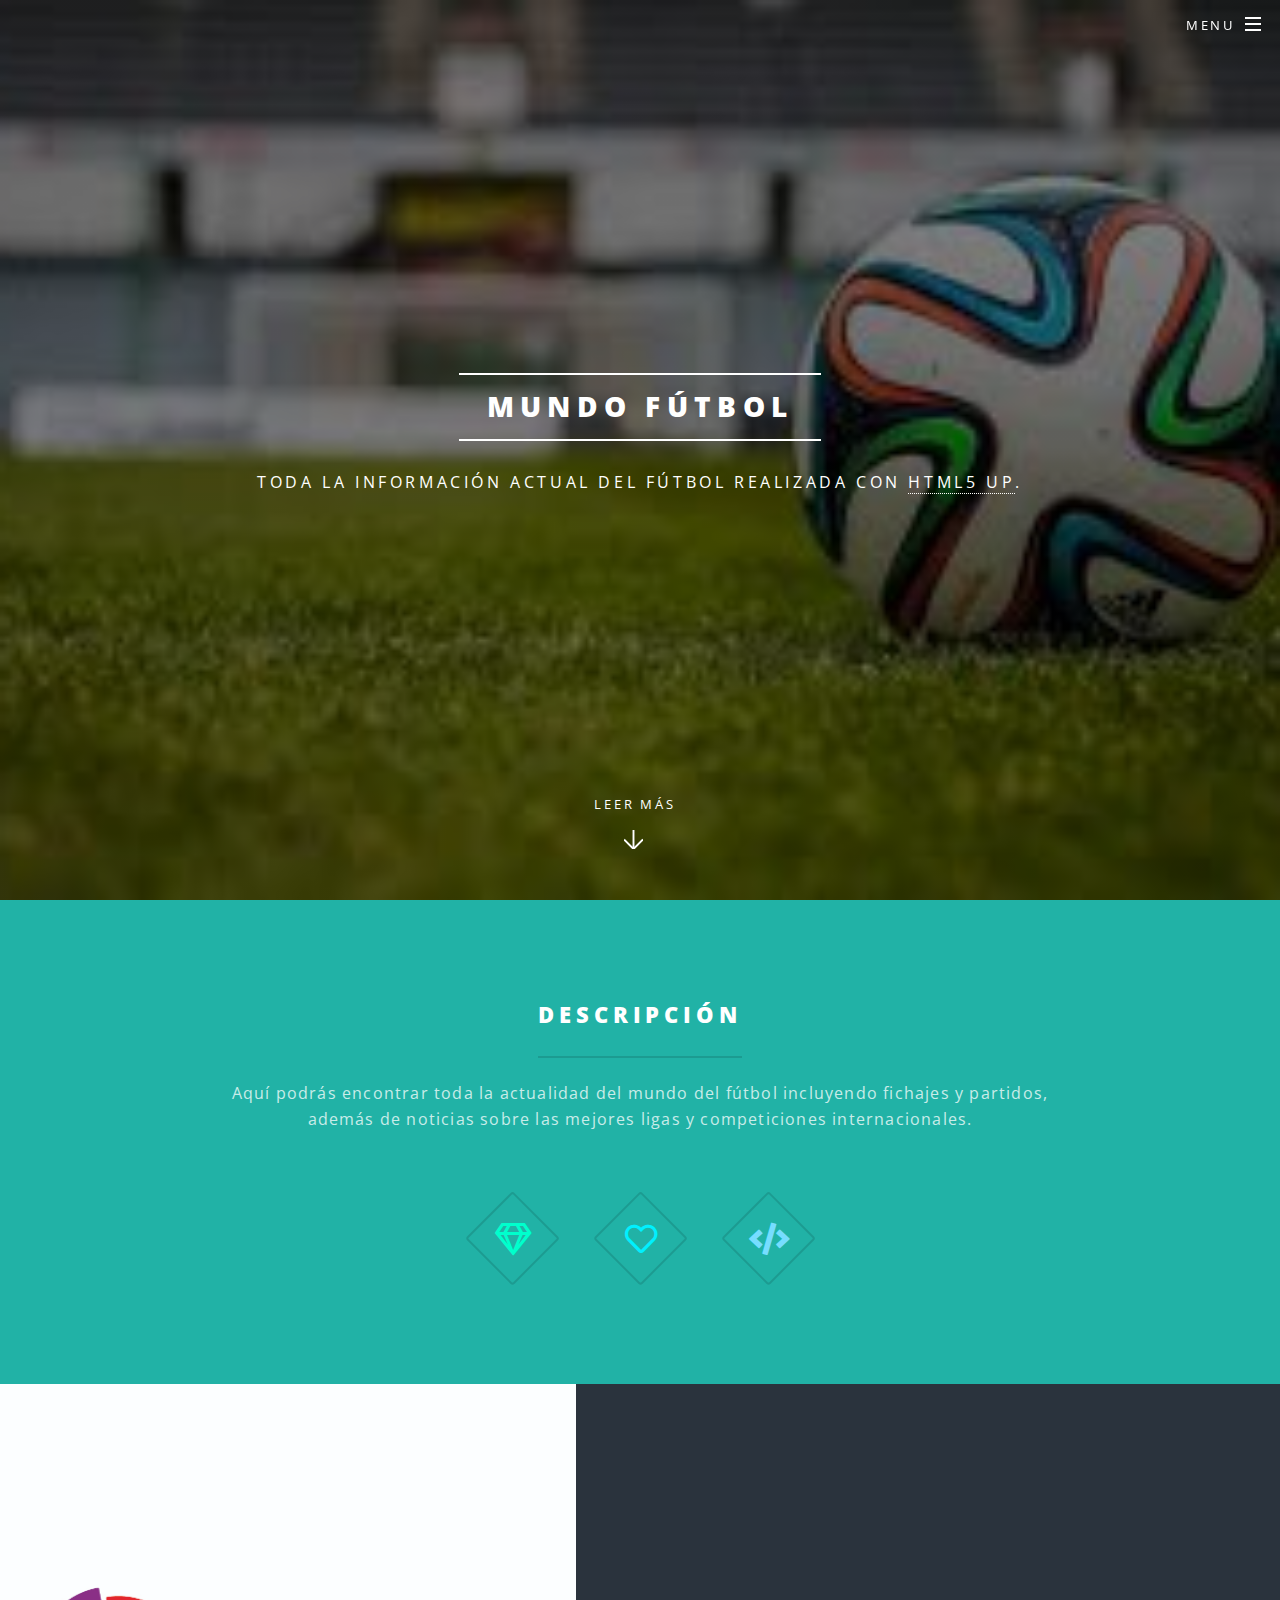
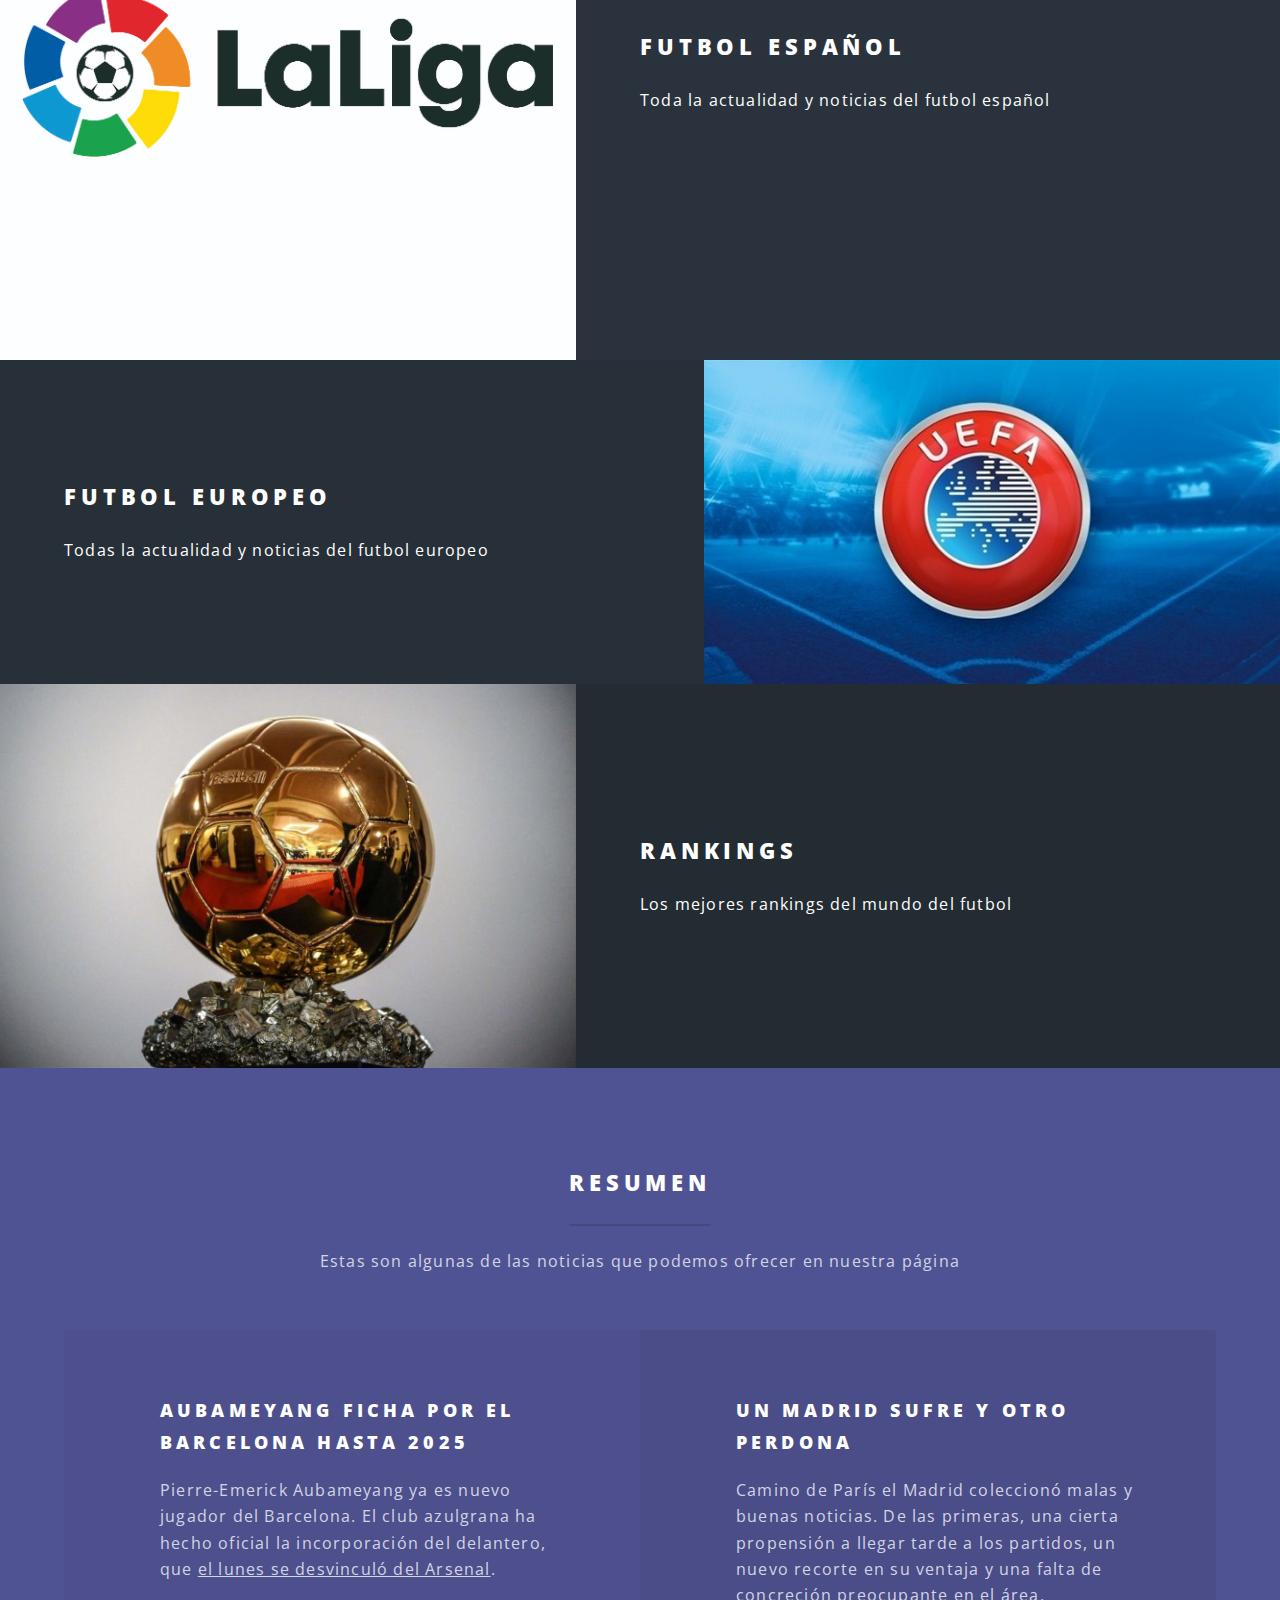
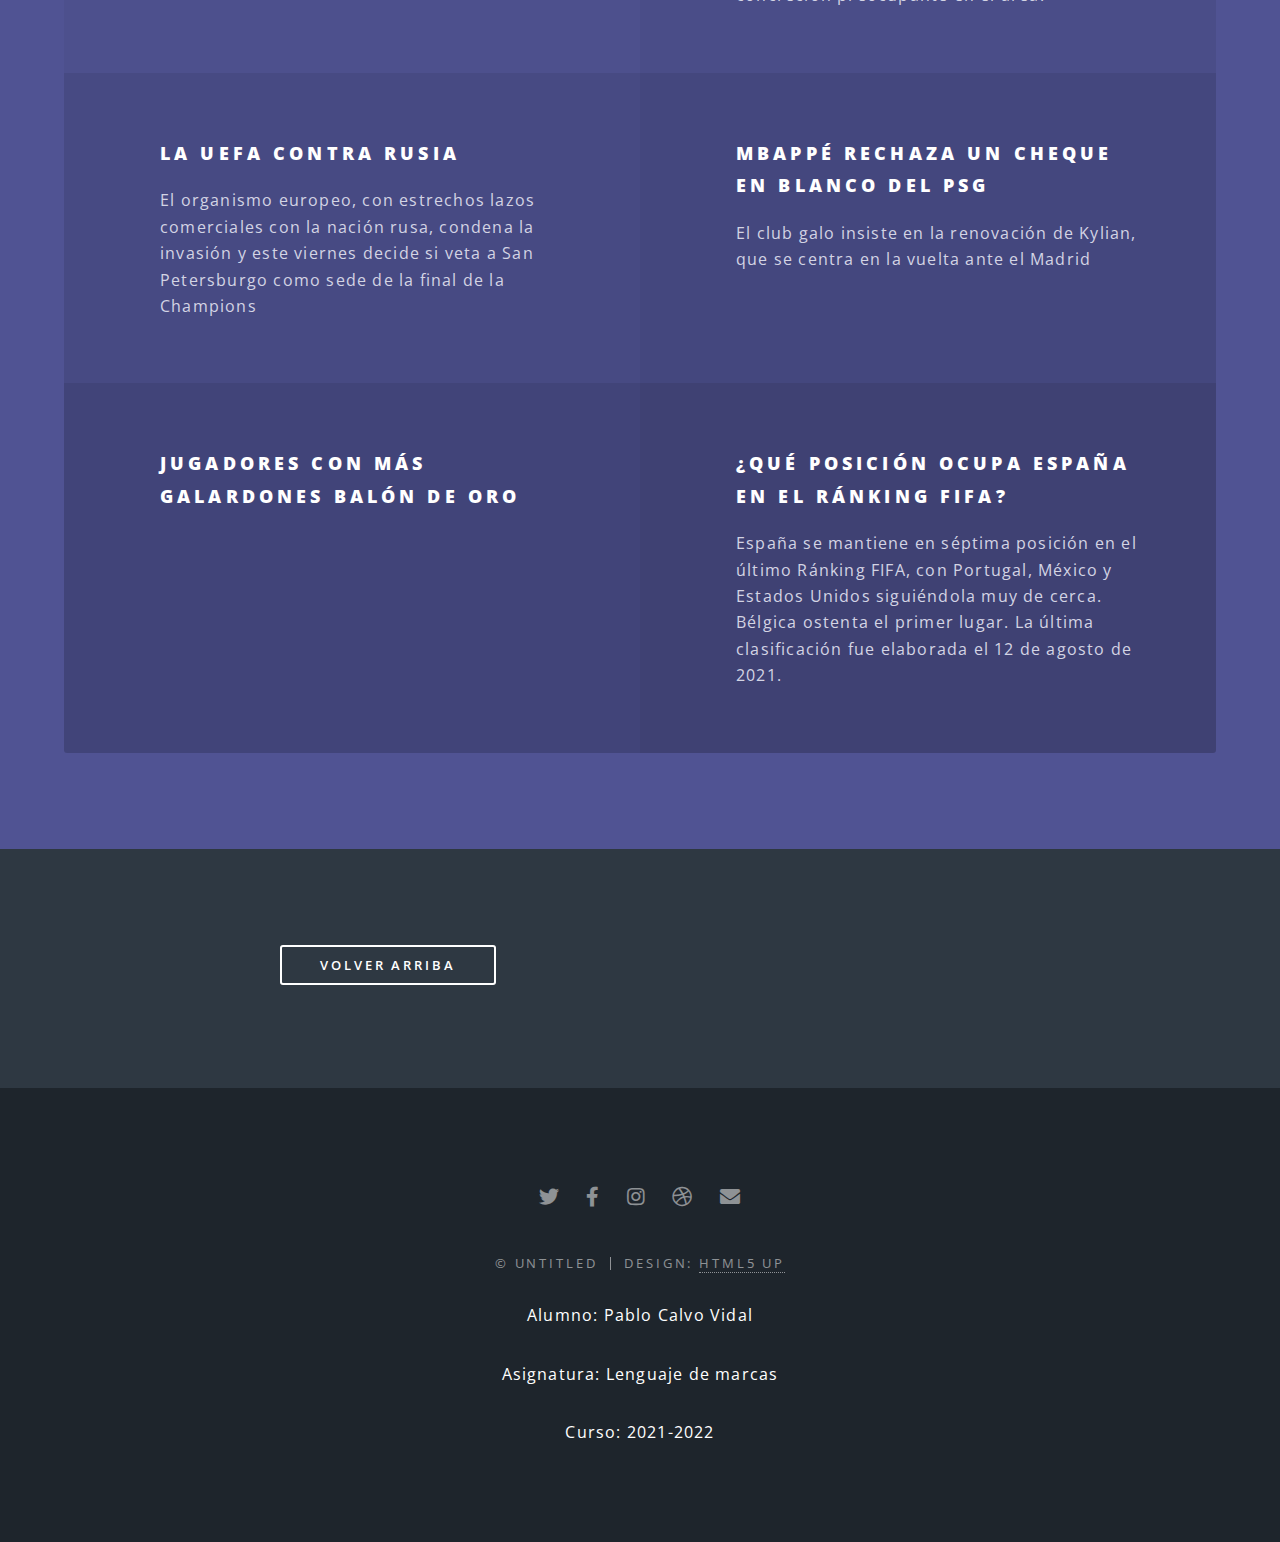
==== commit b16486f7: "cambio2" ====
--- a/index.html
+++ b/index.html
@@ -19,7 +19,7 @@
 
 				<!-- Header -->
 					<header id="header" class="alt">
-						<h1><a href="index.html">Spectral</a></h1>
+						<h1><a href="index.html">Mundo Futbol</a></h1>
 						<nav id="nav">
 							<ul>
 								<li class="special">
--- a/assets/css/main.css
+++ b/assets/css/main.css
@@ -3814,10 +3814,10 @@
 
 	#main > header {
 		padding: 12em 0 10em 0 ;
-		background-image: -moz-linear-gradient(top, rgba(0,0,0,0.5), rgba(0,0,0,0.5)), url("../../images/banner.jpg");
-		background-image: -webkit-linear-gradient(top, rgba(0,0,0,0.5), rgba(0,0,0,0.5)), url("../../images/banner.jpg");
-		background-image: -ms-linear-gradient(top, rgba(0,0,0,0.5), rgba(0,0,0,0.5)), url("../../images/banner.jpg");
-		background-image: linear-gradient(top, rgba(0,0,0,0.5), rgba(0,0,0,0.5)), url("../../images/banner.jpg");
+		background-image: -moz-linear-gradient(top, rgba(0,0,0,0.5), rgba(0,0,0,0.5)), url("../../images/Portada.jpg");
+		background-image: -webkit-linear-gradient(top, rgba(0,0,0,0.5), rgba(0,0,0,0.5)), url("../../images/Portada.jpg");
+		background-image: -ms-linear-gradient(top, rgba(0,0,0,0.5), rgba(0,0,0,0.5)), url("../../images/Portada.jpg");
+		background-image: linear-gradient(top, rgba(0,0,0,0.5), rgba(0,0,0,0.5)), url("../../images/Portada.jpg");
 		background-attachment: fixed;
 		background-position: center center;
 		background-repeat: no-repeat;
@@ -3964,10 +3964,10 @@
 /* Landing */
 
 	body.landing #page-wrapper {
-		background-image: -moz-linear-gradient(top, rgba(0,0,0,0.5), rgba(0,0,0,0.5)), url("../../images/banner.jpg");
-		background-image: -webkit-linear-gradient(top, rgba(0,0,0,0.5), rgba(0,0,0,0.5)), url("../../images/banner.jpg");
-		background-image: -ms-linear-gradient(top, rgba(0,0,0,0.5), rgba(0,0,0,0.5)), url("../../images/banner.jpg");
-		background-image: linear-gradient(top, rgba(0,0,0,0.5), rgba(0,0,0,0.5)), url("../../images/banner.jpg");
+		background-image: -moz-linear-gradient(top, rgba(0,0,0,0.5), rgba(0,0,0,0.5)), url("../../images/Portada.jpg");
+		background-image: -webkit-linear-gradient(top, rgba(0,0,0,0.5), rgba(0,0,0,0.5)), url("../../images/Portada.jpg");
+		background-image: -ms-linear-gradient(top, rgba(0,0,0,0.5), rgba(0,0,0,0.5)), url("../../images/Portada.jpg");
+		background-image: linear-gradient(top, rgba(0,0,0,0.5), rgba(0,0,0,0.5)), url("../../images/Portada.jpg");
 		background-attachment: fixed;
 		background-position: center center;
 		background-repeat: no-repeat;
